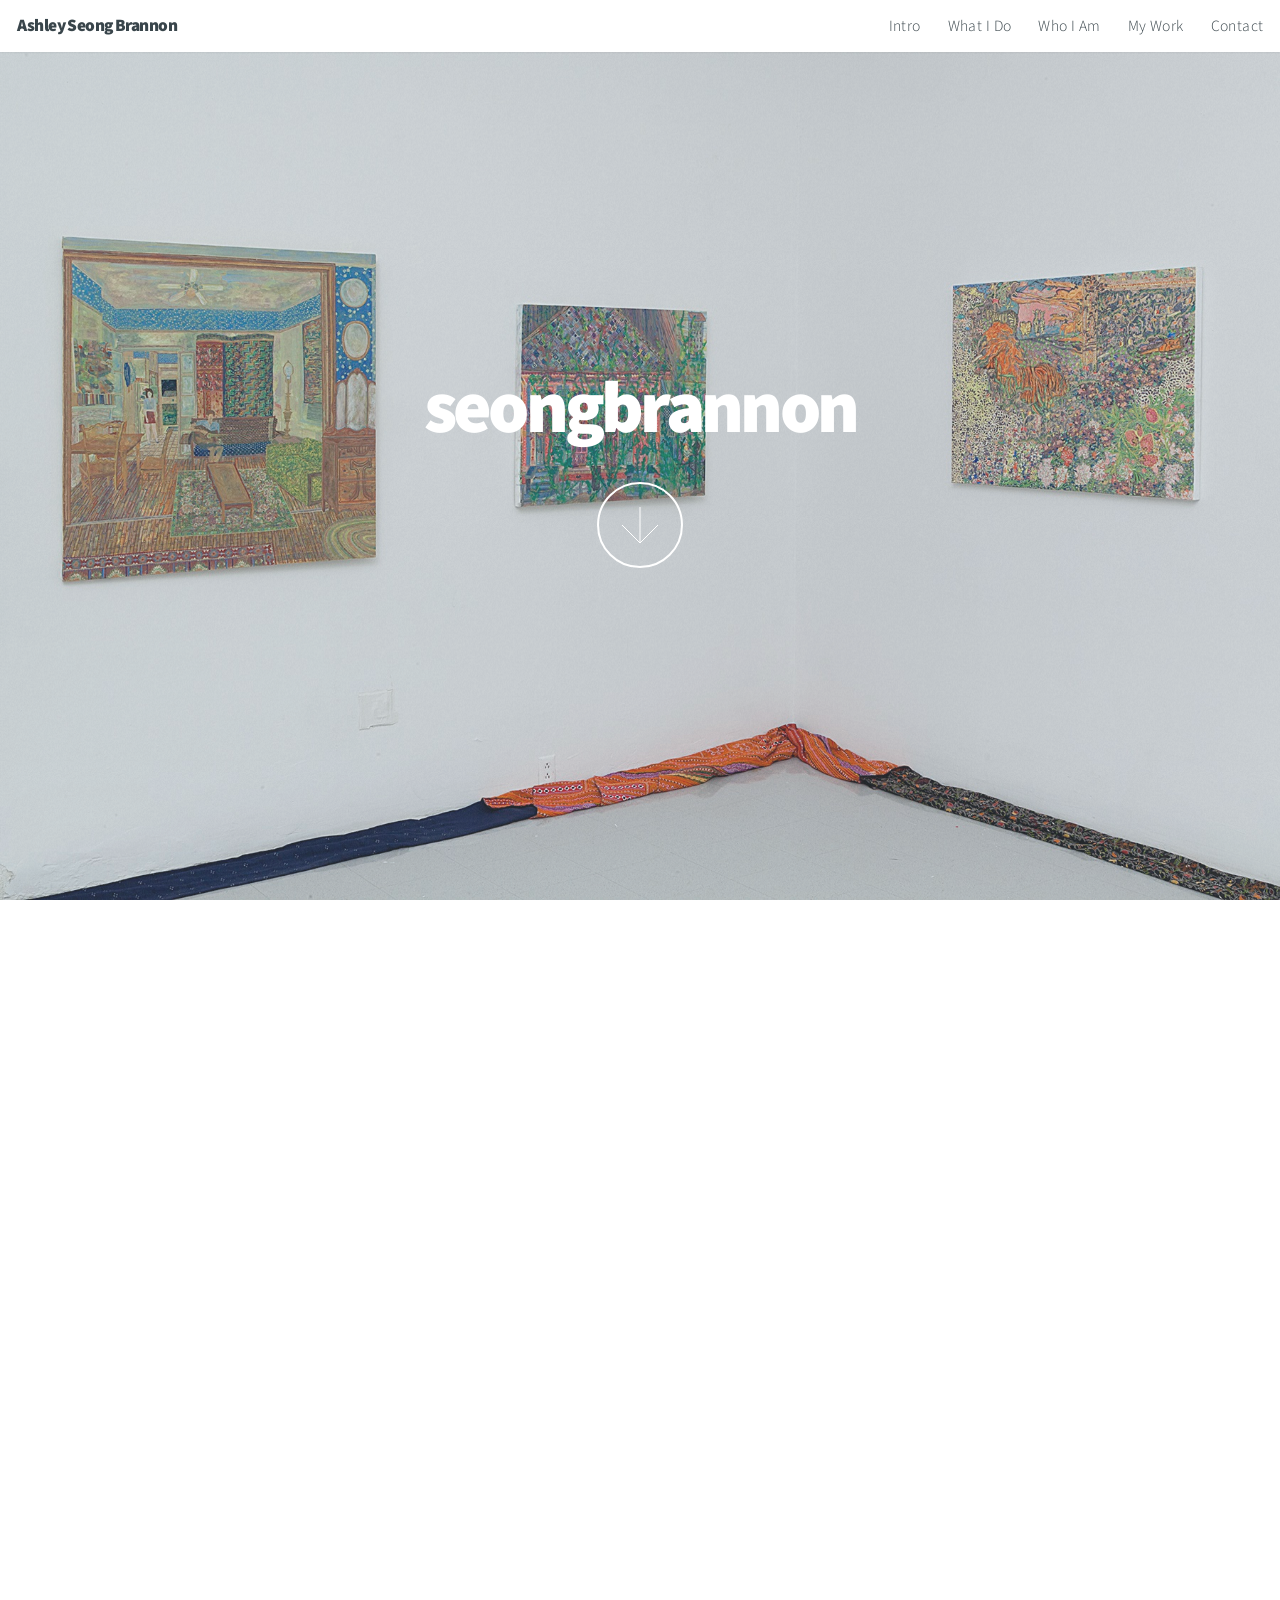
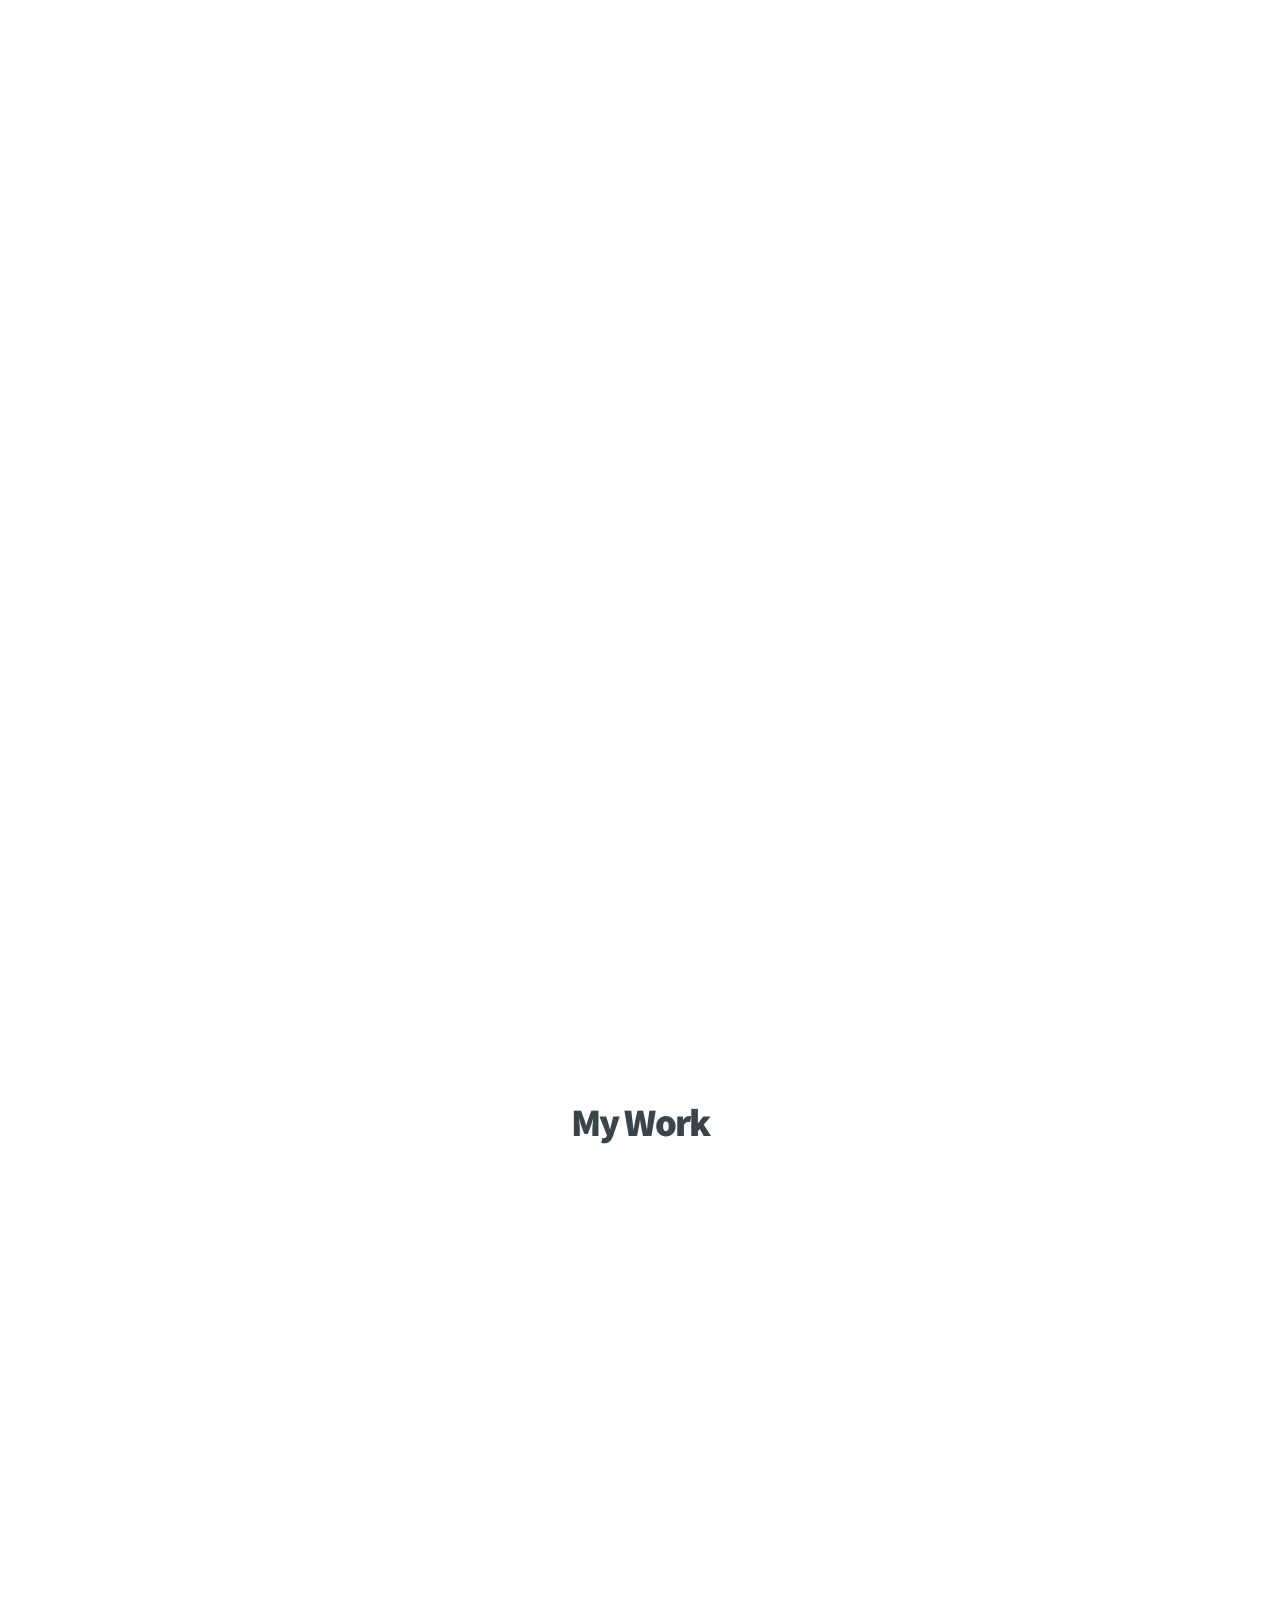
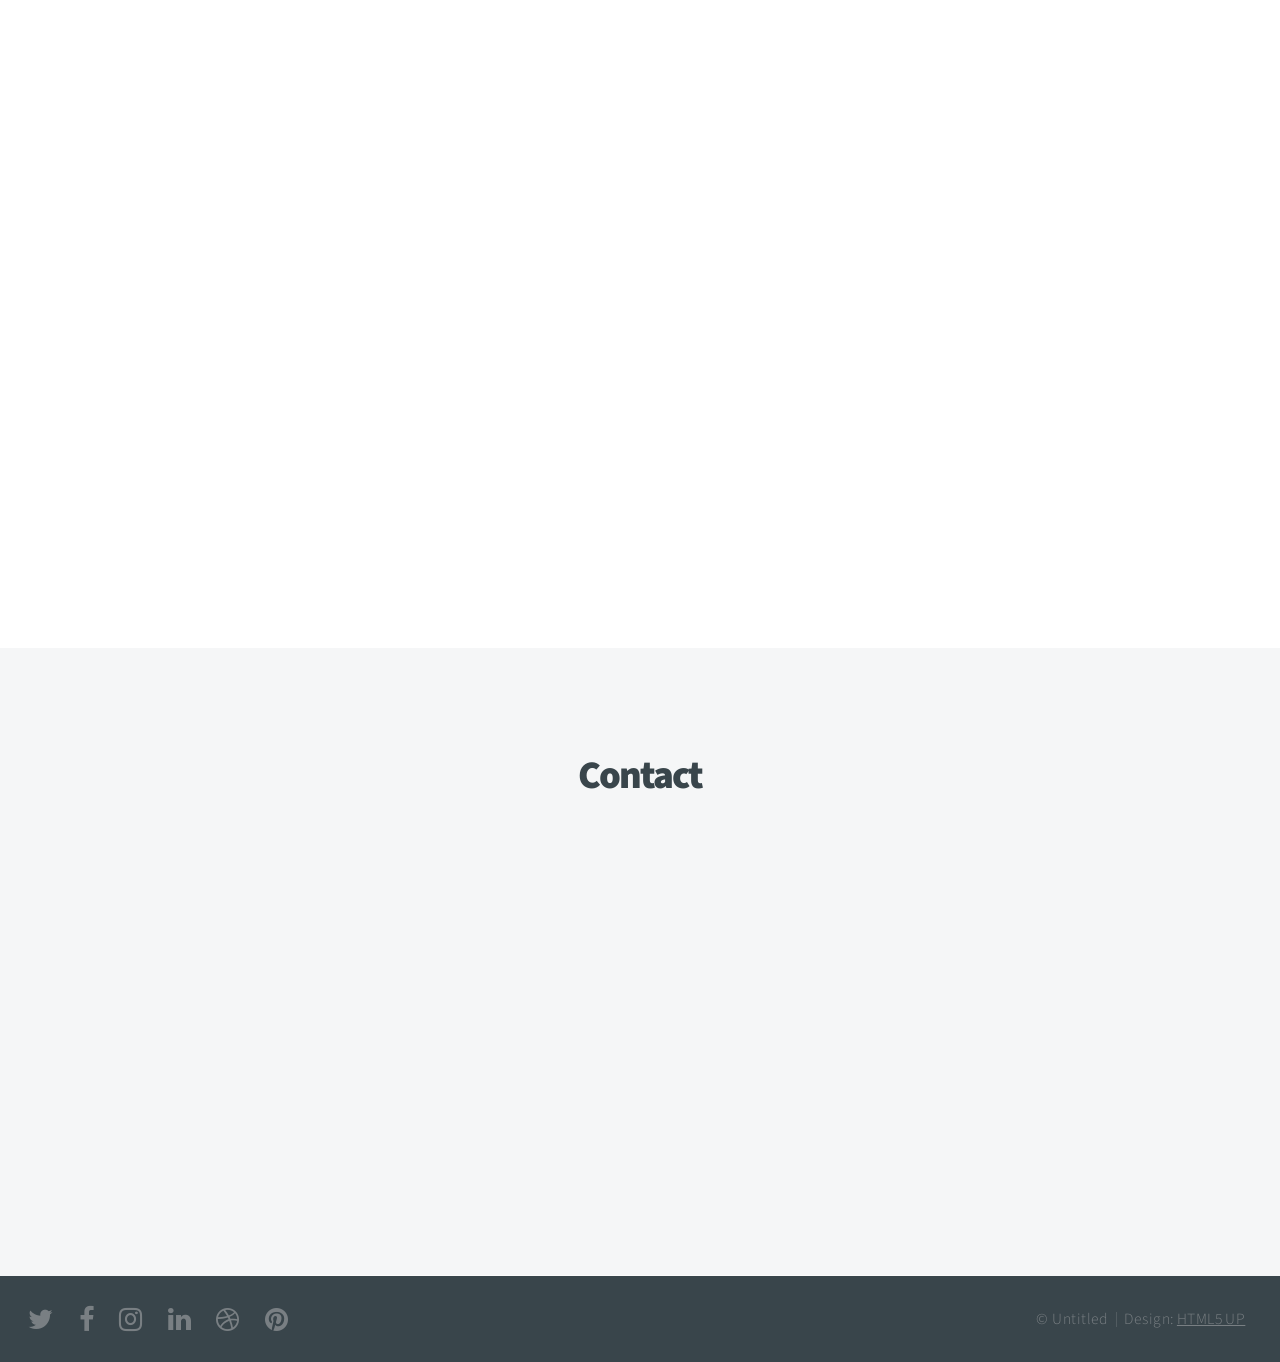
==== index.html @ e8f3718e "Update" ====
<!DOCTYPE HTML>
<!--
	Big Picture by HTML5 UP
	html5up.net | @ajlkn
	Free for personal and commercial use under the CCA 3.0 license (html5up.net/license)
-->
<html>
	<head>
		<title>Ashley Seong Brannon</title>
		<meta charset="utf-8" />
		<meta name="viewport" content="width=device-width, initial-scale=1" />
		<!--[if lte IE 8]><script src="assets/js/ie/html5shiv.js"></script><![endif]-->
		<link rel="stylesheet" href="assets/css/main.css" />
		<!--[if lte IE 8]><link rel="stylesheet" href="assets/css/ie8.css" /><![endif]-->
		<!--[if lte IE 9]><link rel="stylesheet" href="assets/css/ie9.css" /><![endif]-->
	</head>
	<body>

		<!-- Header -->
			<header id="header">
				<h1>Ashley Seong Brannon</h1>
				<nav>
					<ul>
						<li><a href="#intro">Intro</a></li>
						<li><a href="#one">What I Do</a></li>
						<li><a href="#two">Who I Am</a></li>
						<li><a href="#work">My Work</a></li>
						<li><a href="#contact">Contact</a></li>
					</ul>
				</nav>
			</header>

		<!-- Intro -->
			<section id="intro" class="main style1 dark fullscreen">
				<div class="content">
					<header>
						<h2>seongbrannon</h2>
					</header>
					<footer>
						<a href="#one" class="button style2 down">More</a>
					</footer>
				</div>
			</section>

		<!-- One -->
			<section id="one" class="main style2 right dark fullscreen">
				<div class="content box style2">
					<header>
						<h2>What I Do</h2>
					</header>
				</div>
				<a href="#two" class="button style2 down anchored">Next</a>
			</section>

		<!-- Two -->
			<section id="two" class="main style2 left dark fullscreen">
				<div class="content box style2">
					<header>
						<h2>Who I Am</h2>
					</header>
				</div>
				<a href="#work" class="button style2 down anchored">Next</a>
			</section>

		<!-- Work -->
			<section id="work" class="main style3 primary">
				<div class="content">
					<header>
						<h2>My Work</h2>
					</header>

					<!-- Gallery  -->
						<div class="gallery">
							<article class="from-left">
								<a href="images/fulls/01.jpg" class="image fit"><img src="images/thumbs/01.jpg" title="The Anonymous Red" alt="" /></a>
							</article>
							<article class="from-right">
								<a href="images/fulls/02.jpg" class="image fit"><img src="images/thumbs/02.jpg" title="Airchitecture II" alt="" /></a>
							</article>
							<article class="from-left">
								<a href="images/fulls/03.jpg" class="image fit"><img src="images/thumbs/03.jpg" title="Air Lounge" alt="" /></a>
							</article>
							<article class="from-right">
								<a href="images/fulls/04.jpg" class="image fit"><img src="images/thumbs/04.jpg" title="Carry on" alt="" /></a>
							</article>
							<article class="from-left">
								<a href="images/fulls/05.jpg" class="image fit"><img src="images/thumbs/05.jpg" title="The sparkling shell" alt="" /></a>
							</article>
							<article class="from-right">
								<a href="images/fulls/06.jpg" class="image fit"><img src="images/thumbs/06.jpg" title="Bent IX" alt="" /></a>
							</article>
						</div>

				</div>
			</section>

		<!-- Contact -->
			<section id="contact" class="main style3 secondary">
				<div class="content">
					<header>
						<h2>Contact</h2>
					</header>
					<div class="box">
						<form method="post" action="#">
							<div class="field half first"><input type="text" name="name" placeholder="Name" /></div>
							<div class="field half"><input type="email" name="email" placeholder="Email" /></div>
							<div class="field"><textarea name="message" placeholder="Message" rows="6"></textarea></div>
							<ul class="actions">
								<li><input type="submit" value="Send Message" /></li>
							</ul>
						</form>
					</div>
				</div>
			</section>

		<!-- Footer -->
			<footer id="footer">

				<!-- Icons -->
					<ul class="actions">
						<li><a href="#" class="icon fa-twitter"><span class="label">Twitter</span></a></li>
						<li><a href="#" class="icon fa-facebook"><span class="label">Facebook</span></a></li>
						<li><a href="#" class="icon fa-instagram"><span class="label">Instagram</span></a></li>
						<li><a href="#" class="icon fa-linkedin"><span class="label">LinkedIn</span></a></li>
						<li><a href="#" class="icon fa-dribbble"><span class="label">Dribbble</span></a></li>
						<li><a href="#" class="icon fa-pinterest"><span class="label">Pinterest</span></a></li>
					</ul>

				<!-- Menu -->
					<ul class="menu">
						<li>&copy; Untitled</li><li>Design: <a href="https://html5up.net">HTML5 UP</a></li>
					</ul>

			</footer>

		<!-- Scripts -->
			<script src="assets/js/jquery.min.js"></script>
			<script src="assets/js/jquery.poptrox.min.js"></script>
			<script src="assets/js/jquery.scrolly.min.js"></script>
			<script src="assets/js/jquery.scrollex.min.js"></script>
			<script src="assets/js/skel.min.js"></script>
			<script src="assets/js/util.js"></script>
			<!--[if lte IE 8]><script src="assets/js/ie/respond.min.js"></script><![endif]-->
			<script src="assets/js/main.js"></script>

	</body>
</html>
---- assets/css/main.css ----
@import url("https://fonts.googleapis.com/css?family=Source+Sans+Pro:300,900");
@import url("font-awesome.min.css");

/*
	Big Picture by HTML5 UP
	html5up.net | @ajlkn
	Free for personal and commercial use under the CCA 3.0 license (html5up.net/license)
*/

/* Reset */

	html, body, div, span, applet, object, iframe, h1, h2, h3, h4, h5, h6, p, blockquote, pre, a, abbr, acronym, address, big, cite, code, del, dfn, em, img, ins, kbd, q, s, samp, small, strike, strong, sub, sup, tt, var, b, u, i, center, dl, dt, dd, ol, ul, li, fieldset, form, label, legend, table, caption, tbody, tfoot, thead, tr, th, td, article, aside, canvas, details, embed, figure, figcaption, footer, header, hgroup, menu, nav, output, ruby, section, summary, time, mark, audio, video {
		margin: 0;
		padding: 0;
		border: 0;
		font-size: 100%;
		font: inherit;
		vertical-align: baseline;
	}

	article, aside, details, figcaption, figure, footer, header, hgroup, menu, nav, section {
		display: block;
	}

	body {
		line-height: 1;
	}

	ol, ul {
		list-style: none;
	}

	blockquote, q {
		quotes: none;
	}

	blockquote:before, blockquote:after, q:before, q:after {
		content: '';
		content: none;
	}

	table {
		border-collapse: collapse;
		border-spacing: 0;
	}

	body {
		-webkit-text-size-adjust: none;
	}

/* Box Model */

	*, *:before, *:after {
		-moz-box-sizing: border-box;
		-webkit-box-sizing: border-box;
		box-sizing: border-box;
	}

/* Basic */

	@-ms-viewport {
		width: device-width;
	}

	html {
		height: 100%;
	}

	body {
		background: #ffffff;
		height: 100%;
		min-width: 320px;
	}

		body.is-loading *, body.is-loading *:before, body.is-loading *:after {
			-moz-animation: none !important;
			-webkit-animation: none !important;
			-ms-animation: none !important;
			animation: none !important;
			-moz-transition: none !important;
			-webkit-transition: none !important;
			-ms-transition: none !important;
			transition: none !important;
		}

/* Spinner */

	@-moz-keyframes spinner-rotate {
		0% {
			-moz-transform: scale(1) rotate(0deg);
			-webkit-transform: scale(1) rotate(0deg);
			-ms-transform: scale(1) rotate(0deg);
			transform: scale(1) rotate(0deg);
		}

		100% {
			-moz-transform: scale(1) rotate(360deg);
			-webkit-transform: scale(1) rotate(360deg);
			-ms-transform: scale(1) rotate(360deg);
			transform: scale(1) rotate(360deg);
		}
	}

	@-webkit-keyframes spinner-rotate {
		0% {
			-moz-transform: scale(1) rotate(0deg);
			-webkit-transform: scale(1) rotate(0deg);
			-ms-transform: scale(1) rotate(0deg);
			transform: scale(1) rotate(0deg);
		}

		100% {
			-moz-transform: scale(1) rotate(360deg);
			-webkit-transform: scale(1) rotate(360deg);
			-ms-transform: scale(1) rotate(360deg);
			transform: scale(1) rotate(360deg);
		}
	}

	@-ms-keyframes spinner-rotate {
		0% {
			-moz-transform: scale(1) rotate(0deg);
			-webkit-transform: scale(1) rotate(0deg);
			-ms-transform: scale(1) rotate(0deg);
			transform: scale(1) rotate(0deg);
		}

		100% {
			-moz-transform: scale(1) rotate(360deg);
			-webkit-transform: scale(1) rotate(360deg);
			-ms-transform: scale(1) rotate(360deg);
			transform: scale(1) rotate(360deg);
		}
	}

	@keyframes spinner-rotate {
		0% {
			-moz-transform: scale(1) rotate(0deg);
			-webkit-transform: scale(1) rotate(0deg);
			-ms-transform: scale(1) rotate(0deg);
			transform: scale(1) rotate(0deg);
		}

		100% {
			-moz-transform: scale(1) rotate(360deg);
			-webkit-transform: scale(1) rotate(360deg);
			-ms-transform: scale(1) rotate(360deg);
			transform: scale(1) rotate(360deg);
		}
	}

/* Loader */

	@-moz-keyframes spinner-show {
		0% {
			opacity: 0;
		}

		100% {
			opacity: 1;
		}
	}

	@-webkit-keyframes spinner-show {
		0% {
			opacity: 0;
		}

		100% {
			opacity: 1;
		}
	}

	@-ms-keyframes spinner-show {
		0% {
			opacity: 0;
		}

		100% {
			opacity: 1;
		}
	}

	@keyframes spinner-show {
		0% {
			opacity: 0;
		}

		100% {
			opacity: 1;
		}
	}

	@-moz-keyframes spinner-hide {
		0% {
			-moz-transform: scale(1) rotate(0deg);
			-webkit-transform: scale(1) rotate(0deg);
			-ms-transform: scale(1) rotate(0deg);
			transform: scale(1) rotate(0deg);
			color: #e5e6e7;
			z-index: 100001;
		}

		99% {
			-moz-transform: scale(0.5) rotate(360deg);
			-webkit-transform: scale(0.5) rotate(360deg);
			-ms-transform: scale(0.5) rotate(360deg);
			transform: scale(0.5) rotate(360deg);
			color: #e5e6e7;
			z-index: 100001;
		}

		100% {
			-moz-transform: scale(0.5) rotate(360deg);
			-webkit-transform: scale(0.5) rotate(360deg);
			-ms-transform: scale(0.5) rotate(360deg);
			transform: scale(0.5) rotate(360deg);
			color: #e5e6e7;
			z-index: -1;
		}
	}

	@-webkit-keyframes spinner-hide {
		0% {
			-moz-transform: scale(1) rotate(0deg);
			-webkit-transform: scale(1) rotate(0deg);
			-ms-transform: scale(1) rotate(0deg);
			transform: scale(1) rotate(0deg);
			color: #e5e6e7;
			z-index: 100001;
		}

		99% {
			-moz-transform: scale(0.5) rotate(360deg);
			-webkit-transform: scale(0.5) rotate(360deg);
			-ms-transform: scale(0.5) rotate(360deg);
			transform: scale(0.5) rotate(360deg);
			color: #e5e6e7;
			z-index: 100001;
		}

		100% {
			-moz-transform: scale(0.5) rotate(360deg);
			-webkit-transform: scale(0.5) rotate(360deg);
			-ms-transform: scale(0.5) rotate(360deg);
			transform: scale(0.5) rotate(360deg);
			color: #e5e6e7;
			z-index: -1;
		}
	}

	@-ms-keyframes spinner-hide {
		0% {
			-moz-transform: scale(1) rotate(0deg);
			-webkit-transform: scale(1) rotate(0deg);
			-ms-transform: scale(1) rotate(0deg);
			transform: scale(1) rotate(0deg);
			color: #e5e6e7;
			z-index: 100001;
		}

		99% {
			-moz-transform: scale(0.5) rotate(360deg);
			-webkit-transform: scale(0.5) rotate(360deg);
			-ms-transform: scale(0.5) rotate(360deg);
			transform: scale(0.5) rotate(360deg);
			color: #e5e6e7;
			z-index: 100001;
		}

		100% {
			-moz-transform: scale(0.5) rotate(360deg);
			-webkit-transform: scale(0.5) rotate(360deg);
			-ms-transform: scale(0.5) rotate(360deg);
			transform: scale(0.5) rotate(360deg);
			color: #e5e6e7;
			z-index: -1;
		}
	}

	@keyframes spinner-hide {
		0% {
			-moz-transform: scale(1) rotate(0deg);
			-webkit-transform: scale(1) rotate(0deg);
			-ms-transform: scale(1) rotate(0deg);
			transform: scale(1) rotate(0deg);
			color: #e5e6e7;
			z-index: 100001;
		}

		99% {
			-moz-transform: scale(0.5) rotate(360deg);
			-webkit-transform: scale(0.5) rotate(360deg);
			-ms-transform: scale(0.5) rotate(360deg);
			transform: scale(0.5) rotate(360deg);
			color: #e5e6e7;
			z-index: 100001;
		}

		100% {
			-moz-transform: scale(0.5) rotate(360deg);
			-webkit-transform: scale(0.5) rotate(360deg);
			-ms-transform: scale(0.5) rotate(360deg);
			transform: scale(0.5) rotate(360deg);
			color: #e5e6e7;
			z-index: -1;
		}
	}

	@-moz-keyframes overlay-hide {
		0% {
			opacity: 1;
			z-index: 100000;
		}

		15% {
			opacity: 1;
			z-index: 100000;
		}

		99% {
			opacity: 0;
			z-index: 100000;
		}

		100% {
			opacity: 0;
			z-index: -1;
		}
	}

	@-webkit-keyframes overlay-hide {
		0% {
			opacity: 1;
			z-index: 100000;
		}

		15% {
			opacity: 1;
			z-index: 100000;
		}

		99% {
			opacity: 0;
			z-index: 100000;
		}

		100% {
			opacity: 0;
			z-index: -1;
		}
	}

	@-ms-keyframes overlay-hide {
		0% {
			opacity: 1;
			z-index: 100000;
		}

		15% {
			opacity: 1;
			z-index: 100000;
		}

		99% {
			opacity: 0;
			z-index: 100000;
		}

		100% {
			opacity: 0;
			z-index: -1;
		}
	}

	@keyframes overlay-hide {
		0% {
			opacity: 1;
			z-index: 100000;
		}

		15% {
			opacity: 1;
			z-index: 100000;
		}

		99% {
			opacity: 0;
			z-index: 100000;
		}

		100% {
			opacity: 0;
			z-index: -1;
		}
	}

	body {
		text-decoration: none;
	}

		body:before {
			-moz-animation: spinner-show 1.5s 1 0.25s ease forwards, spinner-hide 0.25s ease-in-out forwards !important;
			-webkit-animation: spinner-show 1.5s 1 0.25s ease forwards, spinner-hide 0.25s ease-in-out forwards !important;
			-ms-animation: spinner-show 1.5s 1 0.25s ease forwards, spinner-hide 0.25s ease-in-out forwards !important;
			animation: spinner-show 1.5s 1 0.25s ease forwards, spinner-hide 0.25s ease-in-out forwards !important;
			-moz-transform-origin: 50% 50%;
			-webkit-transform-origin: 50% 50%;
			-ms-transform-origin: 50% 50%;
			transform-origin: 50% 50%;
			-moz-osx-font-smoothing: grayscale;
			-webkit-font-smoothing: antialiased;
			font-family: FontAwesome;
			font-style: normal;
			font-weight: normal;
			text-transform: none !important;
			color: #e5e6e7;
			content: '\f1ce';
			cursor: default;
			display: block;
			font-size: 2em;
			height: 2em;
			left: 50%;
			line-height: 2em;
			margin: -1em 0 0 -1em;
			opacity: 0;
			position: fixed;
			text-align: center;
			top: 50%;
			width: 2em;
			z-index: -1;
		}

		body:after {
			-moz-animation: overlay-hide 1.5s ease-in forwards !important;
			-webkit-animation: overlay-hide 1.5s ease-in forwards !important;
			-ms-animation: overlay-hide 1.5s ease-in forwards !important;
			animation: overlay-hide 1.5s ease-in forwards !important;
			background: #ffffff;
			content: '';
			display: block;
			height: 100%;
			left: 0;
			opacity: 0;
			position: fixed;
			top: 0;
			width: 100%;
			z-index: -1;
		}

		body.is-loading:before {
			-moz-animation: spinner-show 1.5s 1 0.25s ease forwards, spinner-rotate 0.75s infinite linear !important;
			-webkit-animation: spinner-show 1.5s 1 0.25s ease forwards, spinner-rotate 0.75s infinite linear !important;
			-ms-animation: spinner-show 1.5s 1 0.25s ease forwards, spinner-rotate 0.75s infinite linear !important;
			animation: spinner-show 1.5s 1 0.25s ease forwards, spinner-rotate 0.75s infinite linear !important;
			z-index: 100001;
		}

		body.is-loading:after {
			-moz-animation: none !important;
			-webkit-animation: none !important;
			-ms-animation: none !important;
			animation: none !important;
			opacity: 1;
			z-index: 100000;
		}

	@media (-webkit-min-device-pixel-ratio: 2) {

		body:before {
			line-height: 2.025em;
		}

	}

/* Type */

	body, input, textarea, select {
		font-family: "Source Sans Pro", "sans-serif";
		font-weight: 300;
		font-size: 18pt;
		line-height: 1.75em;
		color: #39454b;
		letter-spacing: 0.025em;
	}

		@media screen and (max-width: 1920px) {

			body, input, textarea, select {
				font-size: 17pt;
			}

		}

		@media screen and (max-width: 1680px) {

			body, input, textarea, select {
				font-size: 15pt;
			}

		}

		@media screen and (max-width: 1280px) {

			body, input, textarea, select {
				font-size: 13pt;
			}

		}

		@media screen and (max-width: 1000px) {

			body, input, textarea, select {
				font-size: 13pt;
			}

		}

		@media screen and (max-width: 736px) {

			body, input, textarea, select {
				font-size: 12pt;
				line-height: 1.5em;
			}

		}

	h1, h2, h3, h4, h5, h6 {
		font-weight: 900;
		color: inherit;
		letter-spacing: -0.0325em;
	}

		h1 a, h2 a, h3 a, h4 a, h5 a, h6 a {
			color: inherit;
			text-decoration: none;
		}

	h2 {
		font-size: 2.25em;
		line-height: 1.25em;
		letter-spacing: -0.05em;
	}

	@media screen and (max-width: 736px) {

		h2 {
			font-size: 1.5em;
		}

	}

	strong, b {
		font-weight: 900;
		color: inherit;
	}

	em, i {
		font-style: italic;
	}

	a {
		-moz-transition: color 0.2s ease-in-out;
		-webkit-transition: color 0.2s ease-in-out;
		-ms-transition: color 0.2s ease-in-out;
		transition: color 0.2s ease-in-out;
		color: #98c593;
	}

	sub {
		position: relative;
		top: 0.5em;
		font-size: 0.8em;
	}

	sup {
		position: relative;
		top: -0.5em;
		font-size: 0.8em;
	}

	hr {
		border: 0;
		border-top: solid 1px #e5e6e7;
	}

	blockquote {
		border-left: solid 0.5em #e5e6e7;
		padding: 1em 0 1em 2em;
		font-style: italic;
	}

	p, ul, ol, dl, table {
		margin-bottom: 1em;
	}

/* Box */

	.box {
		background: #ffffff;
		color: #39454b;
		padding: 2em;
	}

		.box > :last-child {
			margin-bottom: 0;
		}

		.box.style2 {
			padding: 3.5em 2.5em 3.5em 2.5em;
		}

		@media screen and (max-width: 736px) {

			.box {
				padding: 1em;
			}

				.box.style2 {
					padding: 1.5em 1.25em 1.5em 1.25em;
					background-color: rgba(255, 255, 255, 0.9);
				}

		}

/* Button */

	input[type="button"],
	input[type="submit"],
	input[type="reset"],
	.button,
	button {
		-moz-appearance: none;
		-webkit-appearance: none;
		-ms-appearance: none;
		appearance: none;
		-moz-transition: background-color 0.2s ease-in-out;
		-webkit-transition: background-color 0.2s ease-in-out;
		-ms-transition: background-color 0.2s ease-in-out;
		transition: background-color 0.2s ease-in-out;
		background-color: #98c593;
		border: 0;
		border-radius: 3.5em;
		color: #ffffff;
		cursor: pointer;
		display: inline-block;
		height: 3.5em;
		line-height: 3.5em;
		outline: 0;
		padding: 0 2em 0 2em;
		position: relative;
		text-align: center;
		text-decoration: none;
	}

		input[type="button"].down,
		input[type="submit"].down,
		input[type="reset"].down,
		.button.down,
		button.down {
			width: 5em;
			height: 5em;
			line-height: 4.5em;
			padding: 0;
			background-image: url("images/dark-arrow.svg");
			background-position: center center;
			background-repeat: no-repeat;
			text-indent: -10em;
			overflow: hidden;
		}

			input[type="button"].down.anchored,
			input[type="submit"].down.anchored,
			input[type="reset"].down.anchored,
			.button.down.anchored,
			button.down.anchored {
				bottom: 0;
				border-bottom: 0;
				border-radius: 3em 3em 0 0;
				height: 4.5em;
				margin-left: -2.5em;
			}

		input[type="button"].anchored,
		input[type="submit"].anchored,
		input[type="reset"].anchored,
		.button.anchored,
		button.anchored {
			position: absolute;
			left: 50%;
		}

		input[type="button"]:hover,
		input[type="submit"]:hover,
		input[type="reset"]:hover,
		.button:hover,
		button:hover {
			background-color: #a8cea4;
		}

		input[type="button"]:active,
		input[type="submit"]:active,
		input[type="reset"]:active,
		.button:active,
		button:active {
			background-color: #88bc82;
		}

		input[type="button"].style2,
		input[type="submit"].style2,
		input[type="reset"].style2,
		.button.style2,
		button.style2 {
			background-color: transparent;
			border: solid 2px #e5e6e7;
			color: inherit;
		}

			input[type="button"].style2:hover,
			input[type="submit"].style2:hover,
			input[type="reset"].style2:hover,
			.button.style2:hover,
			button.style2:hover {
				background-color: rgba(229, 230, 231, 0.25);
			}

			input[type="button"].style2:active,
			input[type="submit"].style2:active,
			input[type="reset"].style2:active,
			.button.style2:active,
			button.style2:active {
				background-color: rgba(229, 230, 231, 0.375);
			}

			input[type="button"].style2.down,
			input[type="submit"].style2.down,
			input[type="reset"].style2.down,
			.button.style2.down,
			button.style2.down {
				background-image: url("images/arrow.svg");
			}

/* Form */

	form {
		margin: 0 0 2em 0;
	}

		form .field {
			margin: 0 0 1.5em 0;
		}

			form .field.half {
				width: 50%;
				float: left;
				padding: 0 0 0 0.75em;
			}

				form .field.half.first {
					padding: 0 0.75em 0 0;
				}

		form > .actions {
			margin: 1.5em 0 0 0 !important;
		}

		@media screen and (max-width: 736px) {

			form .field {
				margin: 0 0 1em 0;
			}

				form .field.half {
					padding: 0 0 0 0.5em;
				}

					form .field.half.first {
						padding: 0 0.5em 0 0;
					}

			form > .actions {
				margin: 1em 0 0 0 !important;
			}

		}

		@media screen and (max-width: 480px) {

			form .field.half {
				width: 100%;
				float: none;
				padding: 0;
			}

				form .field.half.first {
					padding: 0;
				}

		}

	label {
		display: block;
	}

	input[type="text"],
	input[type="password"],
	input[type="email"],
	input[type="tel"],
	input[type="search"],
	input[type="url"],
	select,
	textarea {
		-moz-appearance: none;
		-webkit-appearance: none;
		-ms-appearance: none;
		appearance: none;
		-moz-transition: border-color 0.2s ease-in-out, color 0.2s ease-in-out;
		-webkit-transition: border-color 0.2s ease-in-out, color 0.2s ease-in-out;
		-ms-transition: border-color 0.2s ease-in-out, color 0.2s ease-in-out;
		transition: border-color 0.2s ease-in-out, color 0.2s ease-in-out;
		color: #39454b;
		display: block;
		width: 100%;
		padding: 0.65em 0.75em;
		background: none;
		border: solid 2px #e5e6e7;
		color: inherit;
		border-radius: 0.5em;
		outline: none;
	}

		input[type="text"]:focus,
		input[type="password"]:focus,
		input[type="email"]:focus,
		input[type="tel"]:focus,
		input[type="search"]:focus,
		input[type="url"]:focus,
		select:focus,
		textarea:focus {
			border-color: #9ac8e9;
		}

	input[type="text"],
	input[type="password"],
	input[type="email"],
	input[type="tel"],
	input[type="search"],
	input[type="url"],
	select {
		line-height: 1.35em;
	}

	textarea {
		min-height: 8em;
	}

	::-moz-focus-inner {
		border: 0;
	}

	::-webkit-input-placeholder {
		opacity: 0.375;
	}

	:-moz-placeholder {
		opacity: 0.375;
	}

	::-moz-placeholder {
		opacity: 0.375;
	}

	:-ms-input-placeholder {
		opacity: 0.375;
	}

	.formerize-placeholder {
		opacity: 0.375;
	}

/* Icon */

	.icon {
		text-decoration: none;
	}

		.icon:before {
			display: inline-block;
			font-family: FontAwesome;
			font-size: 1.25em;
			text-decoration: none;
			font-style: normal;
			font-weight: normal;
			line-height: 1;
			-webkit-font-smoothing: antialiased;
			-moz-osx-font-smoothing: grayscale;
		}

		.icon > .label {
			display: none;
		}

/* Image */

	.image {
		position: relative;
		display: inline-block;
	}

		.image:before {
			content: '';
			position: absolute;
			left: 0;
			top: 0;
			width: 100%;
			height: 100%;
			background: url("images/overlay.png");
		}

		.image img {
			display: block;
			width: 100%;
		}

		.image.featured {
			display: block;
			width: 100%;
			margin: 0 0 2em 0;
		}

		.image.fit {
			display: block;
			width: 100%;
		}

		.image.left {
			float: left;
			margin: 0 2em 2em 0;
		}

		.image.centered {
			display: block;
			margin: 0 0 2em 0;
		}

			.image.centered img {
				margin: 0 auto;
				width: auto;
			}

/* List */

	ul.default {
		list-style: disc;
		padding-left: 1em;
	}

		ul.default li {
			padding-left: 0.5em;
		}

	ul.icons {
		cursor: default;
	}

		ul.icons li {
			display: inline-block;
		}

		ul.icons a {
			display: inline-block;
			width: 2em;
			height: 2em;
			line-height: 2em;
			text-align: center;
			border: 0;
		}

	ul.menu {
		cursor: default;
	}

		ul.menu li {
			display: inline-block;
			line-height: 1em;
			border-left: solid 1px #e5e6e7;
			padding: 0 0 0 0.5em;
			margin: 0 0 0 0.5em;
		}

			ul.menu li:first-child {
				border-left: 0;
				padding-left: 0;
				margin-left: 0;
			}

	ul.actions {
		cursor: default;
	}

		ul.actions li {
			display: inline-block;
			margin: 0 0 0 0.5em;
		}

			ul.actions li:first-child {
				margin-left: 0;
			}

	ol.default {
		list-style: decimal;
		padding-left: 1.25em;
	}

		ol.default li {
			padding-left: 0.25em;
		}

/* Sections/Article */

	header {
		margin-bottom: 1em;
	}

		header p {
			display: block;
			margin: 1em 0 0 0;
			padding: 0 0 0.5em 0;
		}

	footer {
		margin-top: 2em;
	}

/* Table */

	table {
		width: 100%;
	}

		table.default {
			width: 100%;
		}

			table.default tbody tr:nth-child(2n+2) {
				background: rgba(229, 230, 231, 0.5);
			}

			table.default td {
				padding: 0.5em 1em 0.5em 1em;
			}

			table.default th {
				text-align: left;
				font-weight: 900;
				padding: 0.5em 1em 0.5em 1em;
			}

			table.default thead {
				background: #39454b;
				color: #ffffff;
			}

			table.default tfoot {
				background: #e5e6e7;
			}

/* Poptrox */

	.poptrox-popup {
		-moz-box-sizing: content-box;
		-webkit-box-sizing: content-box;
		-ms-box-sizing: content-box;
		box-sizing: content-box;
		background: #fff;
		padding-bottom: 3em;
		box-shadow: 0 0.1em 0.15em 0 rgba(0, 0, 0, 0.15);
	}

		.poptrox-popup .loader {
			position: absolute;
			top: 50%;
			left: 50%;
			margin: -1em 0 0 -1em;
			width: 2em;
			height: 2em;
			display: block;
			font-size: 2em;
		}

			.poptrox-popup .loader:before {
				-moz-animation: spinner-rotate 0.75s infinite linear !important;
				-webkit-animation: spinner-rotate 0.75s infinite linear !important;
				-ms-animation: spinner-rotate 0.75s infinite linear !important;
				animation: spinner-rotate 0.75s infinite linear !important;
				-moz-osx-font-smoothing: grayscale;
				-webkit-font-smoothing: antialiased;
				font-family: FontAwesome;
				font-style: normal;
				font-weight: normal;
				text-transform: none !important;
				color: #e5e6e7;
				content: '\f1ce';
				cursor: default;
				display: block;
				height: 2em;
				left: 0;
				line-height: 2em;
				position: absolute;
				text-align: center;
				top: 0;
				width: 2em;
			}

		.poptrox-popup .caption {
			position: absolute;
			bottom: 0;
			left: 0;
			background: #ffffff;
			width: 100%;
			height: 3em;
			line-height: 2.8em;
			text-align: center;
			cursor: default;
			z-index: 1;
			font-size: 0.9em;
		}

		.poptrox-popup .nav-next,
		.poptrox-popup .nav-previous {
			-moz-transition: opacity 0.2s ease-in-out;
			-webkit-transition: opacity 0.2s ease-in-out;
			-ms-transition: opacity 0.2s ease-in-out;
			transition: opacity 0.2s ease-in-out;
			position: absolute;
			top: 0;
			width: 50%;
			height: 100%;
			opacity: 0;
			cursor: pointer;
			background: rgba(0, 0, 0, 0.01);
			-webkit-tap-highlight-color: rgba(255, 255, 255, 0);
		}

		.poptrox-popup .nav-next:before,
		.poptrox-popup .nav-previous:before {
			content: '';
			position: absolute;
			width: 96px;
			height: 64px;
			background: url("images/poptrox-nav.svg");
			top: calc(50% - 1.5em);
			margin: -32px 0 0 0;
		}

		.poptrox-popup:hover .nav-next,
		.poptrox-popup:hover .nav-previous {
			opacity: 0.5;
		}

		.poptrox-popup:hover .nav-next:hover,
		.poptrox-popup:hover .nav-previous:hover {
			opacity: 1.0;
		}

		.poptrox-popup .nav-previous:before {
			-moz-transform: scaleX(-1);
			-webkit-transform: scaleX(-1);
			-ms-transform: scaleX(-1);
			transform: scaleX(-1);
			-ms-filter: "FlipH";
			filter: FlipH;
		}

		.poptrox-popup .nav-next {
			right: 0;
		}

			.poptrox-popup .nav-next:before {
				right: 0;
			}

		.poptrox-popup .nav-previous {
			left: 0;
		}

			.poptrox-popup .nav-previous:before {
				left: 0;
			}

		.poptrox-popup .closer {
			-moz-transition: opacity 0.2s ease-in-out;
			-webkit-transition: opacity 0.2s ease-in-out;
			-ms-transition: opacity 0.2s ease-in-out;
			transition: opacity 0.2s ease-in-out;
			position: absolute;
			top: 0;
			right: 0;
			width: 64px;
			height: 64px;
			text-indent: -9999px;
			z-index: 2;
			opacity: 0;
			-webkit-tap-highlight-color: rgba(255, 255, 255, 0);
		}

			.poptrox-popup .closer:before {
				content: '';
				display: block;
				position: absolute;
				right: 16px;
				top: 16px;
				width: 40px;
				height: 40px;
				border-radius: 100%;
				box-shadow: inset 0 0 0 2px #fff;
				background: url("images/poptrox-closer.svg") center center;
				color: #ffffff !important;
			}

		.poptrox-popup:hover .closer {
			opacity: 0.5;
		}

			.poptrox-popup:hover .closer:hover {
				opacity: 1.0;
			}

		body.is-touch .poptrox-popup .nav-next,
		body.is-touch .poptrox-popup .nav-previous,
		body.is-touch .poptrox-popup .closer {
			opacity: 1.0 !important;
		}

		@media screen and (max-width: 736px) {

			.poptrox-popup .nav-next:before,
			.poptrox-popup .nav-previous:before {
				width: 48px;
				height: 32px;
				background-size: contain;
				margin: -16px 0 0 0;
			}

			.poptrox-popup .closer:before {
				right: 12px;
				top: 12px;
				width: 20px;
				height: 20px;
				box-shadow: inset 0 0 0 1px #fff;
				background-size: contain;
				opacity: 0.65;
			}

		}

/* Gallery */

	.gallery {
		display: -moz-flex;
		display: -webkit-flex;
		display: -ms-flex;
		display: flex;
		-moz-flex-wrap: wrap;
		-webkit-flex-wrap: wrap;
		-ms-flex-wrap: wrap;
		flex-wrap: wrap;
		width: 45em;
		max-width: 100%;
		margin: 0 auto 2em auto;
	}

		.gallery article {
			-moz-transition: -moz-transform 1s ease, opacity 1s ease;
			-webkit-transition: -webkit-transform 1s ease, opacity 1s ease;
			-ms-transition: -ms-transform 1s ease, opacity 1s ease;
			transition: transform 1s ease, opacity 1s ease;
			-moz-transform: translateX(0);
			-webkit-transform: translateX(0);
			-ms-transform: translateX(0);
			transform: translateX(0);
			width: 50%;
			position: relative;
			opacity: 1.0;
		}

			.gallery article .image {
				margin: 0;
				display: block;
			}

			.gallery article:nth-last-child(1n) {
				-moz-transition-delay: 0.05s;
				-webkit-transition-delay: 0.05s;
				-ms-transition-delay: 0.05s;
				transition-delay: 0.05s;
			}

			.gallery article:nth-last-child(2n) {
				-moz-transition-delay: 0.05s;
				-webkit-transition-delay: 0.05s;
				-ms-transition-delay: 0.05s;
				transition-delay: 0.05s;
			}

			.gallery article:nth-last-child(2n) {
				-moz-transition-delay: 0.1s;
				-webkit-transition-delay: 0.1s;
				-ms-transition-delay: 0.1s;
				transition-delay: 0.1s;
			}

			.gallery article:nth-last-child(3n) {
				-moz-transition-delay: 0.1s;
				-webkit-transition-delay: 0.1s;
				-ms-transition-delay: 0.1s;
				transition-delay: 0.1s;
			}

			.gallery article:nth-last-child(3n) {
				-moz-transition-delay: 0.15s;
				-webkit-transition-delay: 0.15s;
				-ms-transition-delay: 0.15s;
				transition-delay: 0.15s;
			}

			.gallery article:nth-last-child(4n) {
				-moz-transition-delay: 0.15s;
				-webkit-transition-delay: 0.15s;
				-ms-transition-delay: 0.15s;
				transition-delay: 0.15s;
			}

			.gallery article:nth-last-child(4n) {
				-moz-transition-delay: 0.2s;
				-webkit-transition-delay: 0.2s;
				-ms-transition-delay: 0.2s;
				transition-delay: 0.2s;
			}

			.gallery article:nth-last-child(5n) {
				-moz-transition-delay: 0.2s;
				-webkit-transition-delay: 0.2s;
				-ms-transition-delay: 0.2s;
				transition-delay: 0.2s;
			}

			.gallery article:nth-last-child(5n) {
				-moz-transition-delay: 0.25s;
				-webkit-transition-delay: 0.25s;
				-ms-transition-delay: 0.25s;
				transition-delay: 0.25s;
			}

			.gallery article:nth-last-child(6n) {
				-moz-transition-delay: 0.25s;
				-webkit-transition-delay: 0.25s;
				-ms-transition-delay: 0.25s;
				transition-delay: 0.25s;
			}

			.gallery article:nth-last-child(6n) {
				-moz-transition-delay: 0.3s;
				-webkit-transition-delay: 0.3s;
				-ms-transition-delay: 0.3s;
				transition-delay: 0.3s;
			}

			.gallery article:nth-last-child(7n) {
				-moz-transition-delay: 0.3s;
				-webkit-transition-delay: 0.3s;
				-ms-transition-delay: 0.3s;
				transition-delay: 0.3s;
			}

			.gallery article:nth-last-child(7n) {
				-moz-transition-delay: 0.35s;
				-webkit-transition-delay: 0.35s;
				-ms-transition-delay: 0.35s;
				transition-delay: 0.35s;
			}

			.gallery article:nth-last-child(8n) {
				-moz-transition-delay: 0.35s;
				-webkit-transition-delay: 0.35s;
				-ms-transition-delay: 0.35s;
				transition-delay: 0.35s;
			}

			.gallery article:nth-last-child(8n) {
				-moz-transition-delay: 0.4s;
				-webkit-transition-delay: 0.4s;
				-ms-transition-delay: 0.4s;
				transition-delay: 0.4s;
			}

			.gallery article:nth-last-child(9n) {
				-moz-transition-delay: 0.4s;
				-webkit-transition-delay: 0.4s;
				-ms-transition-delay: 0.4s;
				transition-delay: 0.4s;
			}

			.gallery article:nth-last-child(9n) {
				-moz-transition-delay: 0.45s;
				-webkit-transition-delay: 0.45s;
				-ms-transition-delay: 0.45s;
				transition-delay: 0.45s;
			}

			.gallery article:nth-last-child(10n) {
				-moz-transition-delay: 0.45s;
				-webkit-transition-delay: 0.45s;
				-ms-transition-delay: 0.45s;
				transition-delay: 0.45s;
			}

			.gallery article:nth-last-child(10n) {
				-moz-transition-delay: 0.5s;
				-webkit-transition-delay: 0.5s;
				-ms-transition-delay: 0.5s;
				transition-delay: 0.5s;
			}

			.gallery article:nth-last-child(11n) {
				-moz-transition-delay: 0.5s;
				-webkit-transition-delay: 0.5s;
				-ms-transition-delay: 0.5s;
				transition-delay: 0.5s;
			}

			.gallery article:nth-last-child(11n) {
				-moz-transition-delay: 0.55s;
				-webkit-transition-delay: 0.55s;
				-ms-transition-delay: 0.55s;
				transition-delay: 0.55s;
			}

			.gallery article:nth-last-child(12n) {
				-moz-transition-delay: 0.55s;
				-webkit-transition-delay: 0.55s;
				-ms-transition-delay: 0.55s;
				transition-delay: 0.55s;
			}

			.gallery article:nth-last-child(12n) {
				-moz-transition-delay: 0.6s;
				-webkit-transition-delay: 0.6s;
				-ms-transition-delay: 0.6s;
				transition-delay: 0.6s;
			}

			.gallery article:nth-last-child(13n) {
				-moz-transition-delay: 0.6s;
				-webkit-transition-delay: 0.6s;
				-ms-transition-delay: 0.6s;
				transition-delay: 0.6s;
			}

			.gallery article:nth-last-child(13n) {
				-moz-transition-delay: 0.65s;
				-webkit-transition-delay: 0.65s;
				-ms-transition-delay: 0.65s;
				transition-delay: 0.65s;
			}

			.gallery article:nth-last-child(14n) {
				-moz-transition-delay: 0.65s;
				-webkit-transition-delay: 0.65s;
				-ms-transition-delay: 0.65s;
				transition-delay: 0.65s;
			}

			.gallery article:nth-last-child(14n) {
				-moz-transition-delay: 0.7s;
				-webkit-transition-delay: 0.7s;
				-ms-transition-delay: 0.7s;
				transition-delay: 0.7s;
			}

			.gallery article:nth-last-child(15n) {
				-moz-transition-delay: 0.7s;
				-webkit-transition-delay: 0.7s;
				-ms-transition-delay: 0.7s;
				transition-delay: 0.7s;
			}

			.gallery article:nth-last-child(15n) {
				-moz-transition-delay: 0.75s;
				-webkit-transition-delay: 0.75s;
				-ms-transition-delay: 0.75s;
				transition-delay: 0.75s;
			}

			.gallery article:nth-last-child(16n) {
				-moz-transition-delay: 0.75s;
				-webkit-transition-delay: 0.75s;
				-ms-transition-delay: 0.75s;
				transition-delay: 0.75s;
			}

			.gallery article:nth-last-child(16n) {
				-moz-transition-delay: 0.8s;
				-webkit-transition-delay: 0.8s;
				-ms-transition-delay: 0.8s;
				transition-delay: 0.8s;
			}

			.gallery article:nth-last-child(17n) {
				-moz-transition-delay: 0.8s;
				-webkit-transition-delay: 0.8s;
				-ms-transition-delay: 0.8s;
				transition-delay: 0.8s;
			}

			.gallery article:nth-last-child(17n) {
				-moz-transition-delay: 0.85s;
				-webkit-transition-delay: 0.85s;
				-ms-transition-delay: 0.85s;
				transition-delay: 0.85s;
			}

			.gallery article:nth-last-child(18n) {
				-moz-transition-delay: 0.85s;
				-webkit-transition-delay: 0.85s;
				-ms-transition-delay: 0.85s;
				transition-delay: 0.85s;
			}

			.gallery article:nth-last-child(18n) {
				-moz-transition-delay: 0.9s;
				-webkit-transition-delay: 0.9s;
				-ms-transition-delay: 0.9s;
				transition-delay: 0.9s;
			}

			.gallery article:nth-last-child(19n) {
				-moz-transition-delay: 0.9s;
				-webkit-transition-delay: 0.9s;
				-ms-transition-delay: 0.9s;
				transition-delay: 0.9s;
			}

			.gallery article:nth-last-child(19n) {
				-moz-transition-delay: 0.95s;
				-webkit-transition-delay: 0.95s;
				-ms-transition-delay: 0.95s;
				transition-delay: 0.95s;
			}

			.gallery article:nth-last-child(20n) {
				-moz-transition-delay: 0.95s;
				-webkit-transition-delay: 0.95s;
				-ms-transition-delay: 0.95s;
				transition-delay: 0.95s;
			}

			.gallery article:nth-last-child(20n) {
				-moz-transition-delay: 1s;
				-webkit-transition-delay: 1s;
				-ms-transition-delay: 1s;
				transition-delay: 1s;
			}

			.gallery article:nth-last-child(21n) {
				-moz-transition-delay: 1s;
				-webkit-transition-delay: 1s;
				-ms-transition-delay: 1s;
				transition-delay: 1s;
			}

			.gallery article:nth-last-child(21n) {
				-moz-transition-delay: 1.05s;
				-webkit-transition-delay: 1.05s;
				-ms-transition-delay: 1.05s;
				transition-delay: 1.05s;
			}

			.gallery article:nth-last-child(22n) {
				-moz-transition-delay: 1.05s;
				-webkit-transition-delay: 1.05s;
				-ms-transition-delay: 1.05s;
				transition-delay: 1.05s;
			}

			.gallery article:nth-last-child(22n) {
				-moz-transition-delay: 1.1s;
				-webkit-transition-delay: 1.1s;
				-ms-transition-delay: 1.1s;
				transition-delay: 1.1s;
			}

			.gallery article:nth-last-child(23n) {
				-moz-transition-delay: 1.1s;
				-webkit-transition-delay: 1.1s;
				-ms-transition-delay: 1.1s;
				transition-delay: 1.1s;
			}

			.gallery article:nth-last-child(23n) {
				-moz-transition-delay: 1.15s;
				-webkit-transition-delay: 1.15s;
				-ms-transition-delay: 1.15s;
				transition-delay: 1.15s;
			}

			.gallery article:nth-last-child(24n) {
				-moz-transition-delay: 1.15s;
				-webkit-transition-delay: 1.15s;
				-ms-transition-delay: 1.15s;
				transition-delay: 1.15s;
			}

		.gallery.inactive article {
			opacity: 0;
		}

			.gallery.inactive article.from-left {
				-moz-transform: translateX(-14em);
				-webkit-transform: translateX(-14em);
				-ms-transform: translateX(-14em);
				transform: translateX(-14em);
			}

			.gallery.inactive article.from-right {
				-moz-transform: translateX(14em);
				-webkit-transform: translateX(14em);
				-ms-transform: translateX(14em);
				transform: translateX(14em);
			}

			.gallery.inactive article.from-top {
				-moz-transform: translateY(-7em);
				-webkit-transform: translateY(-7em);
				-ms-transform: translateY(-7em);
				transform: translateY(-7em);
			}

			.gallery.inactive article.from-bottom {
				-moz-transform: translateY(7em);
				-webkit-transform: translateY(7em);
				-ms-transform: translateY(7em);
				transform: translateY(7em);
			}

		@media screen and (max-width: 480px) {

			.gallery {
				-moz-flex-wrap: nowrap;
				-webkit-flex-wrap: nowrap;
				-ms-flex-wrap: nowrap;
				flex-wrap: nowrap;
				-moz-flex-direction: column;
				-webkit-flex-direction: column;
				-ms-flex-direction: column;
				flex-direction: column;
			}

				.gallery article {
					width: 100%;
				}

		}

/* Header */

	#header {
		position: fixed;
		z-index: 10000;
		left: 0;
		top: 0;
		width: 100%;
		background: rgba(255, 255, 255, 0.95);
		height: 3em;
		line-height: 3em;
		box-shadow: 0 0 0.15em 0 rgba(0, 0, 0, 0.1);
	}

		#header h1 {
			position: absolute;
			left: 1em;
			top: 0;
			height: 3em;
			line-height: 3em;
			cursor: default;
		}

			#header h1 a {
				font-size: 1.25em;
			}

		#header nav {
			position: absolute;
			right: 0.5em;
			top: 0;
			height: 3em;
			line-height: 3em;
		}

			#header nav ul {
				margin: 0;
			}

				#header nav ul li {
					display: inline-block;
					margin-left: 0.5em;
					font-size: 0.9em;
				}

					#header nav ul li a {
						display: block;
						color: inherit;
						text-decoration: none;
						height: 3em;
						line-height: 3em;
						padding: 0 0.5em 0 0.5em;
						outline: 0;
					}

		@media screen and (max-width: 736px) {

			#header {
				height: 2.5em;
				line-height: 2.5em;
			}

				#header h1 {
					text-align: center;
					position: relative;
					left: 0;
					top: 0;
					height: 2.5em;
					line-height: 2.5em;
				}

					#header h1 a {
						font-size: 1em;
					}

				#header nav {
					display: none;
				}

		}

	body {
		padding-top: 3em;
	}

		@media screen and (max-width: 736px) {

			body {
				padding-top: 2.5em;
			}

		}

/* Main */

	.main {
		display: -moz-flex;
		display: -webkit-flex;
		display: -ms-flex;
		display: flex;
		position: relative;
		margin: 0;
		overflow-x: hidden;
	}

		.main > .content {
			width: 45em;
			max-width: calc(100% - 4em);
			margin: 0 auto;
		}

			.main > .content > :last-child {
				margin-bottom: 0;
			}

		.main.fullscreen {
			min-height: 100%;
		}

		.main.style1 {
			-moz-align-items: center;
			-webkit-align-items: center;
			-ms-align-items: center;
			align-items: center;
			-moz-justify-content: center;
			-webkit-justify-content: center;
			-ms-justify-content: center;
			justify-content: center;
			text-align: center;
			padding: 3em 0 3em 0;
		}

			.main.style1 h2 {
				font-size: 4.25em;
				line-height: 1em;
			}

			.main.style1 > .content {
				-moz-transition: opacity 1s ease;
				-webkit-transition: opacity 1s ease;
				-ms-transition: opacity 1s ease;
				transition: opacity 1s ease;
				-moz-transform: translateZ(0);
				-webkit-transform: translateZ(0);
				-ms-transform: translateZ(0);
				transform: translateZ(0);
				opacity: 1.0;
				margin: 0;
			}

			.main.style1.inactive > .content {
				opacity: 0;
			}

		.main.style2 {
			-moz-align-items: center;
			-webkit-align-items: center;
			-ms-align-items: center;
			align-items: center;
			-moz-justify-content: center;
			-webkit-justify-content: center;
			-ms-justify-content: center;
			justify-content: center;
			padding: 3em 0 3em 0;
			overflow: hidden;
		}

			.main.style2 > .content {
				-moz-transition: -moz-transform 1s ease;
				-webkit-transition: -webkit-transform 1s ease;
				-ms-transition: -ms-transform 1s ease;
				transition: transform 1s ease;
				-moz-transform: translateZ(0);
				-webkit-transform: translateZ(0);
				-ms-transform: translateZ(0);
				transform: translateZ(0);
				position: relative;
				width: 35%;
				margin: 0;
			}

			.main.style2.left {
				-moz-justify-content: -moz-flex-start;
				-webkit-justify-content: -webkit-flex-start;
				-ms-justify-content: -ms-flex-start;
				justify-content: flex-start;
			}

			.main.style2.right {
				-moz-justify-content: -moz-flex-end;
				-webkit-justify-content: -webkit-flex-end;
				-ms-justify-content: -ms-flex-end;
				justify-content: flex-end;
			}

			.main.style2.inactive.left > .content {
				-moz-transform: translateX(-100%);
				-webkit-transform: translateX(-100%);
				-ms-transform: translateX(-100%);
				transform: translateX(-100%);
			}

			.main.style2.inactive.right > .content {
				-moz-transform: translateX(100%);
				-webkit-transform: translateX(100%);
				-ms-transform: translateX(100%);
				transform: translateX(100%);
			}

		.main.style3 {
			text-align: center;
			padding: 6em 0 6em 0;
		}

			.main.style3 .content > header {
				margin-bottom: 2em;
			}

			.main.style3.primary {
				background: #ffffff;
			}

			.main.style3.secondary {
				background: #f5f6f7;
			}

		.main.dark {
			color: #ffffff;
		}

			.main.dark a {
				color: inherit;
			}

			.main.dark .button.style2 {
				border-color: #ffffff;
			}

				.main.dark .button.style2:hover {
					background-color: rgba(255, 255, 255, 0.125);
				}

				.main.dark .button.style2:active {
					background-color: rgba(255, 255, 255, 0.25);
				}

				.main.dark .button.style2.down {
					background-image: url("images/dark-arrow.svg");
				}

		body.is-touch .main {
			background-attachment: scroll !important;
		}

		@media screen and (max-width: 1920px) {

			.main.style2 .content {
				width: 40%;
			}

		}

		@media screen and (max-width: 1280px) {

			.main.style2 .content {
				width: 50%;
			}

		}

		@media screen and (max-width: 1000px) {

			.main.style2 .content {
				width: 60%;
			}

		}

		@media screen and (max-width: 736px) {

			.main.fullscreen {
				height: auto !important;
			}

			.main.style1 {
				padding: 4em 15px 4em 15px;
			}

				.main.style1 h2 {
					font-size: 3em;
				}

			.main.style2 {
				padding: 6em 15px 6em 15px;
			}

				.main.style2:before, .main.style2:after {
					display: none !important;
				}

				.main.style2 .button.anchored {
					display: none;
				}

				.main.style2 .content {
					width: 100%;
					max-width: 100%;
					text-align: center;
					-moz-transform: none;
					-webkit-transform: none;
					-ms-transform: none;
					transform: none;
				}

			.main.style3 {
				text-align: center;
				padding: 3em 10px 3em 10px;
			}

		}

		@media screen and (max-width: 480px) {

			.main > .content {
				max-width: calc(100% - 1.5em);
			}

		}

/* Footer */

	#footer {
		position: relative;
		height: 5em;
		line-height: 5em;
		margin: 0;
		background: #39454b;
		color: rgba(185, 186, 187, 0.5);
		overflow: hidden;
	}

		#footer a {
			color: inherit;
		}

			#footer a:hover {
				color: #b9babb;
			}

		#footer ul.actions {
			position: absolute;
			left: 1em;
			top: 0.25em;
			height: 5em;
			line-height: 5em;
			margin: 0;
		}

			#footer ul.actions li {
				font-size: 1.25em;
				margin: 0;
			}

				#footer ul.actions li a {
					padding: 0.5em;
				}

		#footer ul.menu {
			position: absolute;
			right: 2em;
			top: 0;
			height: 5em;
			line-height: 5em;
			margin: 0;
		}

			#footer ul.menu li {
				border-left-color: rgba(185, 186, 187, 0.2);
				font-size: 0.9em;
			}

		@media screen and (max-width: 1000px) {

			#footer {
				height: auto;
				line-height: inherit;
				text-align: center;
				padding: 2em 1em 2em 1em;
			}

				#footer ul.actions {
					position: relative;
					left: 0;
					top: 0;
					height: auto;
					line-height: inherit;
					margin: 0 0 1em 0;
				}

				#footer ul.menu {
					position: relative;
					right: 0;
					top: 0;
					height: auto;
					line-height: inherit;
				}

		}

		@media screen and (max-width: 736px) {

			#footer ul.menu li {
				border-left: 0;
				padding: 1em 0 0 0;
				margin: 0;
				display: block;
			}

				#footer ul.menu li:first-child {
					padding-top: 0;
				}

				#footer ul.menu li a {
					line-height: 1.5em;
				}

		}

/* Intro */

	#intro {
		background: url("images/overlay.png"), url("../../images/intro.jpg");
		background-size: 256px 256px, cover;
		background-attachment: fixed, fixed;
		background-position: top left, bottom center;
		background-repeat: repeat, no-repeat;
	}

/* One */

	#one {
		background: url("images/overlay.png"), url("../../images/one.jpg");
		background-size: 256px 256px, cover;
		background-attachment: fixed, fixed;
		background-position: top left, center center;
	}

/* Two */

	#two {
		background: url("images/overlay.png"), url("../../images/two.jpg");
		background-size: 256px 256px, cover;
		background-attachment: fixed, fixed;
		background-position: top left, center center;
	}

/* Contact */

	#contact {
		overflow: hidden;
		padding-bottom: 0;
	}

		#contact .box {
			-moz-transition: -moz-transform 1s ease;
			-webkit-transition: -webkit-transform 1s ease;
			-ms-transition: -ms-transform 1s ease;
			transition: transform 1s ease;
			-moz-transform: translateY(0);
			-webkit-transform: translateY(0);
			-ms-transform: translateY(0);
			transform: translateY(0);
			position: relative;
		}

		#contact.inactive .box {
			-moz-transform: translateY(100%);
			-webkit-transform: translateY(100%);
			-ms-transform: translateY(100%);
			transform: translateY(100%);
		}

		@media screen and (max-width: 736px) {

			#contact .box {
				padding-bottom: 2em;
			}

		}
---- assets/css/ie8.css ----
/*
	Big Picture by HTML5 UP
	html5up.net | @ajlkn
	Free for personal and commercial use under the CCA 3.0 license (html5up.net/license)
*/

/* Form */

	form input[type="text"],
	form input[type="email"],
	form input[type="password"],
	form select,
	form textarea {
		position: relative;
		-ms-behavior: url("assets/js/ie/PIE.htc");
		border: solid 1px;
	}

/* Button */

	input[type="button"],
	input[type="submit"],
	input[type="reset"],
	.button,
	button {
		position: relative;
		-ms-behavior: url("assets/js/ie/PIE.htc");
	}

		input[type="button"].down,
		input[type="submit"].down,
		input[type="reset"].down,
		.button.down,
		button.down {
			text-indent: 0;
		}

/* Footer */

	#footer {
		color: #fff;
	}

/* Intro */

	#intro {
		-ms-behavior: url("assets/js/ie/backgroundsize.min.htc");
		background: url("../../images/intro.jpg");
		background-size: cover;
	}

		#intro .content {
			position: relative;
			z-index: 1;
		}

		#intro:after {
			content: '';
			background: url("images/overlay.png");
			width: 100%;
			height: 100%;
			position: absolute;
			left: 0;
			top: 0;
		}

/* One */

	#one {
		-ms-behavior: url("assets/js/ie/backgroundsize.min.htc");
		background: url("../../images/one.jpg");
		background-size: cover;
	}

		#one .content {
			position: relative;
			z-index: 1;
		}

		#one.left:before, #one.right:after {
			content: '';
			background: url("images/overlay.png");
			width: 100%;
			height: 100%;
			position: absolute;
			left: 0;
			top: 0;
		}

/* Two */

	#two {
		-ms-behavior: url("assets/js/ie/backgroundsize.min.htc");
		background: url("../../images/two.jpg");
		background-size: cover;
	}

		#two .content {
			position: relative;
			z-index: 1;
		}

		#two.left:before, #two.right:after {
			content: '';
			background: url("images/overlay.png");
			width: 100%;
			height: 100%;
			position: absolute;
			left: 0;
			top: 0;
		}
---- assets/css/ie9.css ----
/*
	Big Picture by HTML5 UP
	html5up.net | @ajlkn
	Free for personal and commercial use under the CCA 3.0 license (html5up.net/license)
*/

/* Loader */

	body:before, body:after {
		display: none !important;
	}

/* Gallery */

	.gallery:after {
		content: '';
		display: block;
		clear: both;
	}

	.gallery article {
		float: left;
	}

/* Main */

	.main.fullscreen {
		min-height: 0;
	}

	.main.style1 > .content {
		margin: 0 auto;
	}

/* Poptrox */

	.poptrox-popup .loader {
		display: none !important;
	}
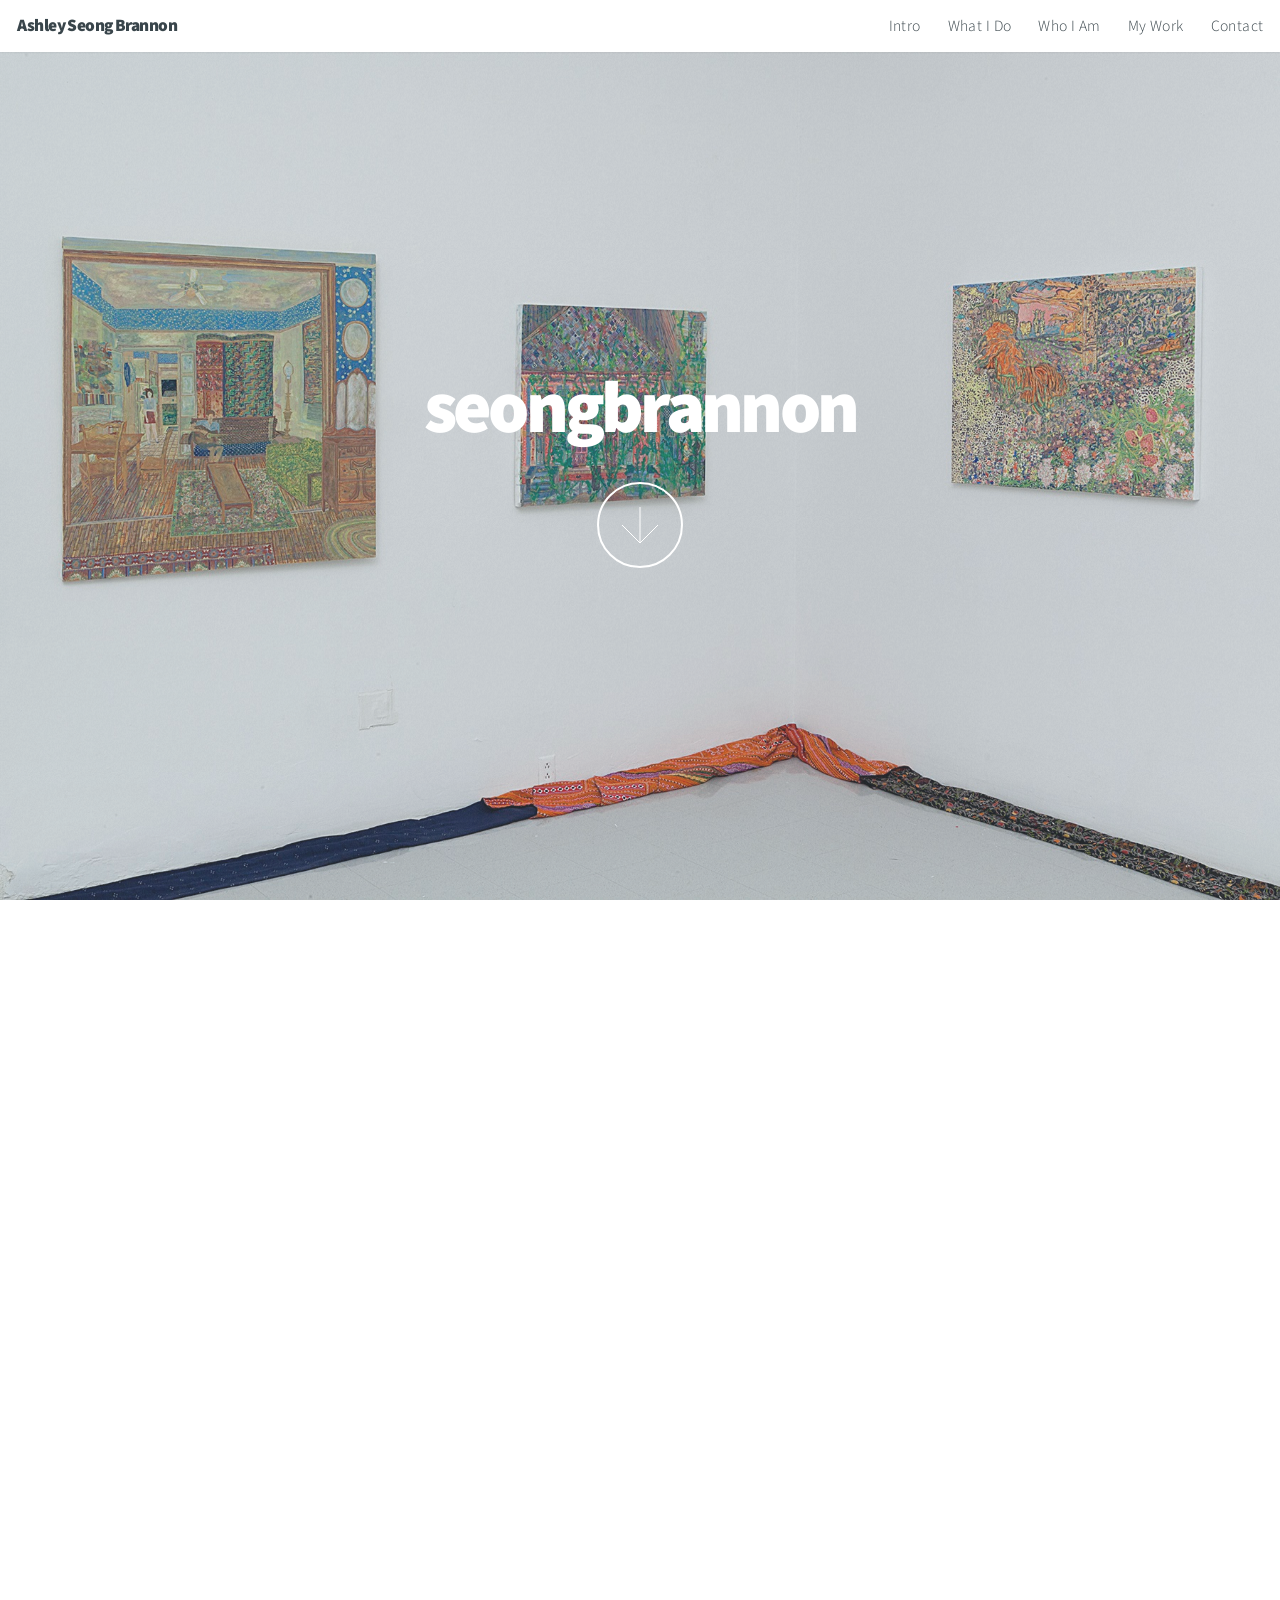
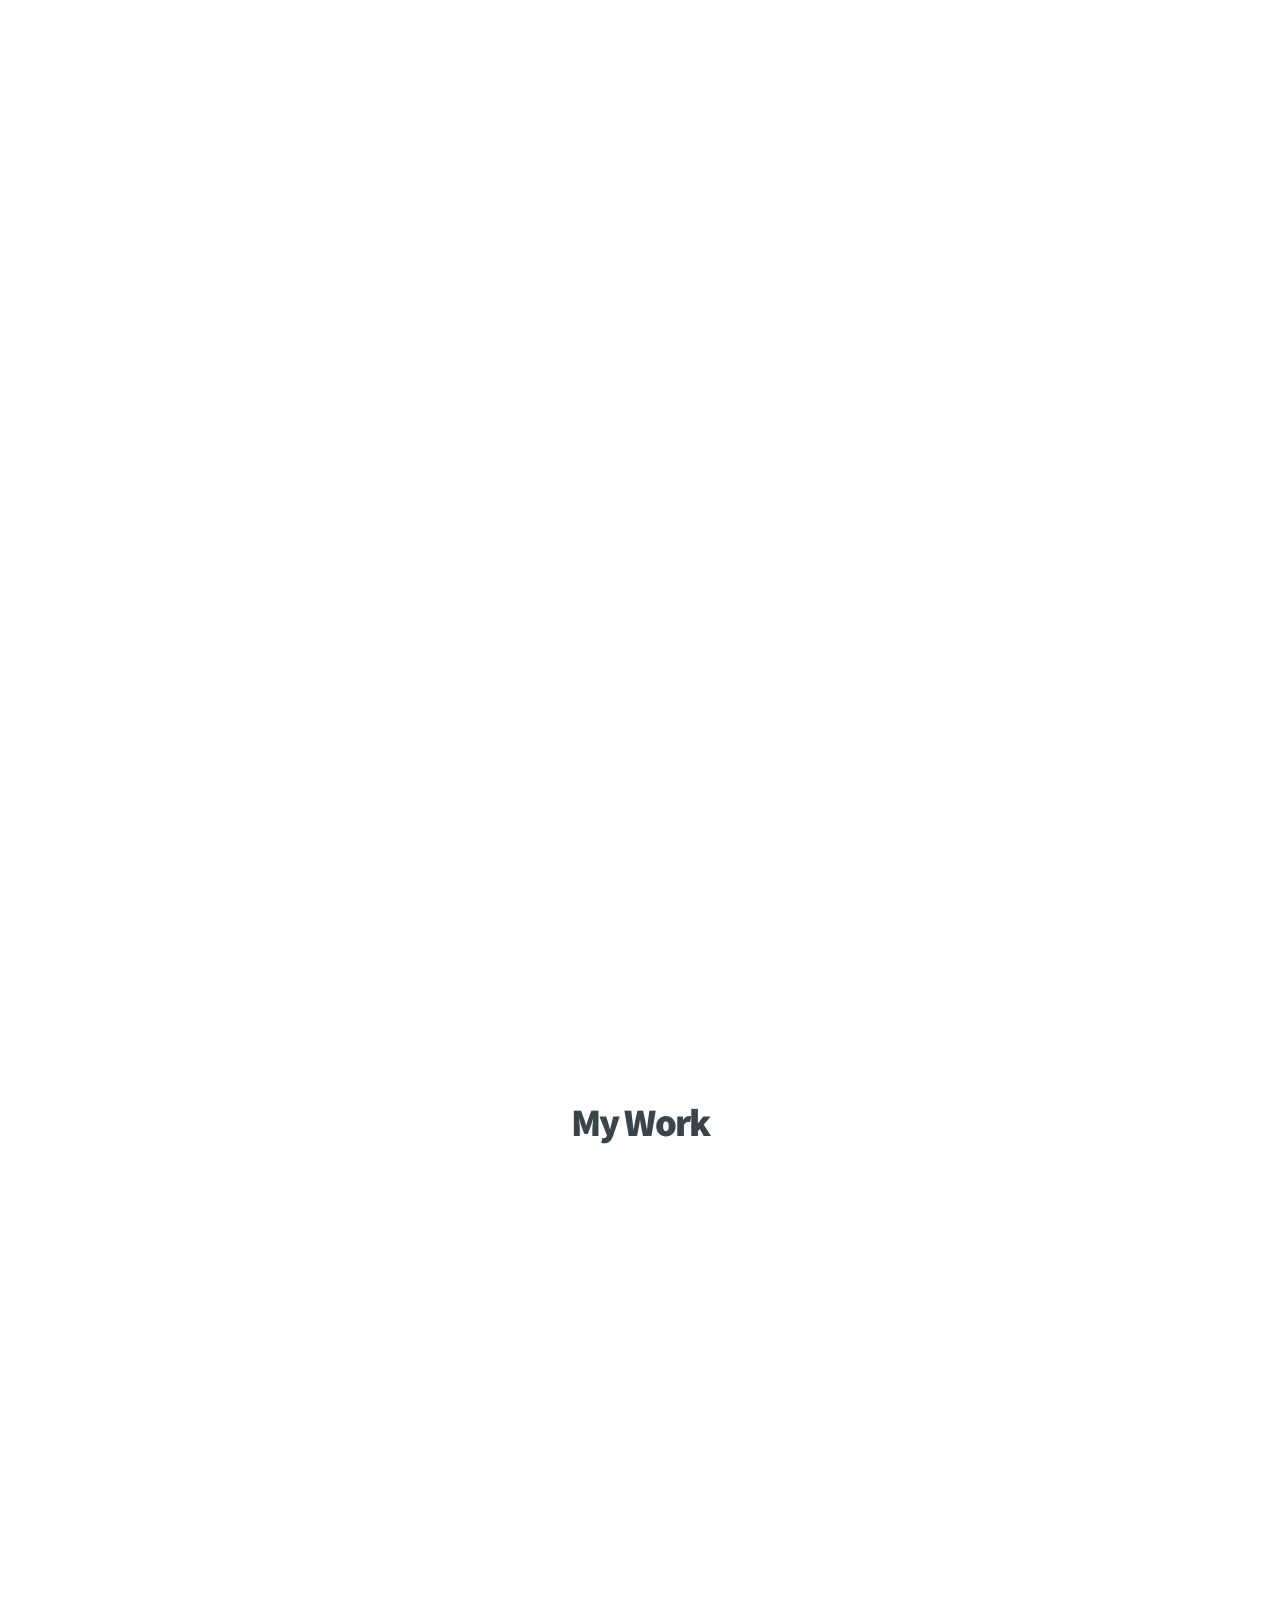
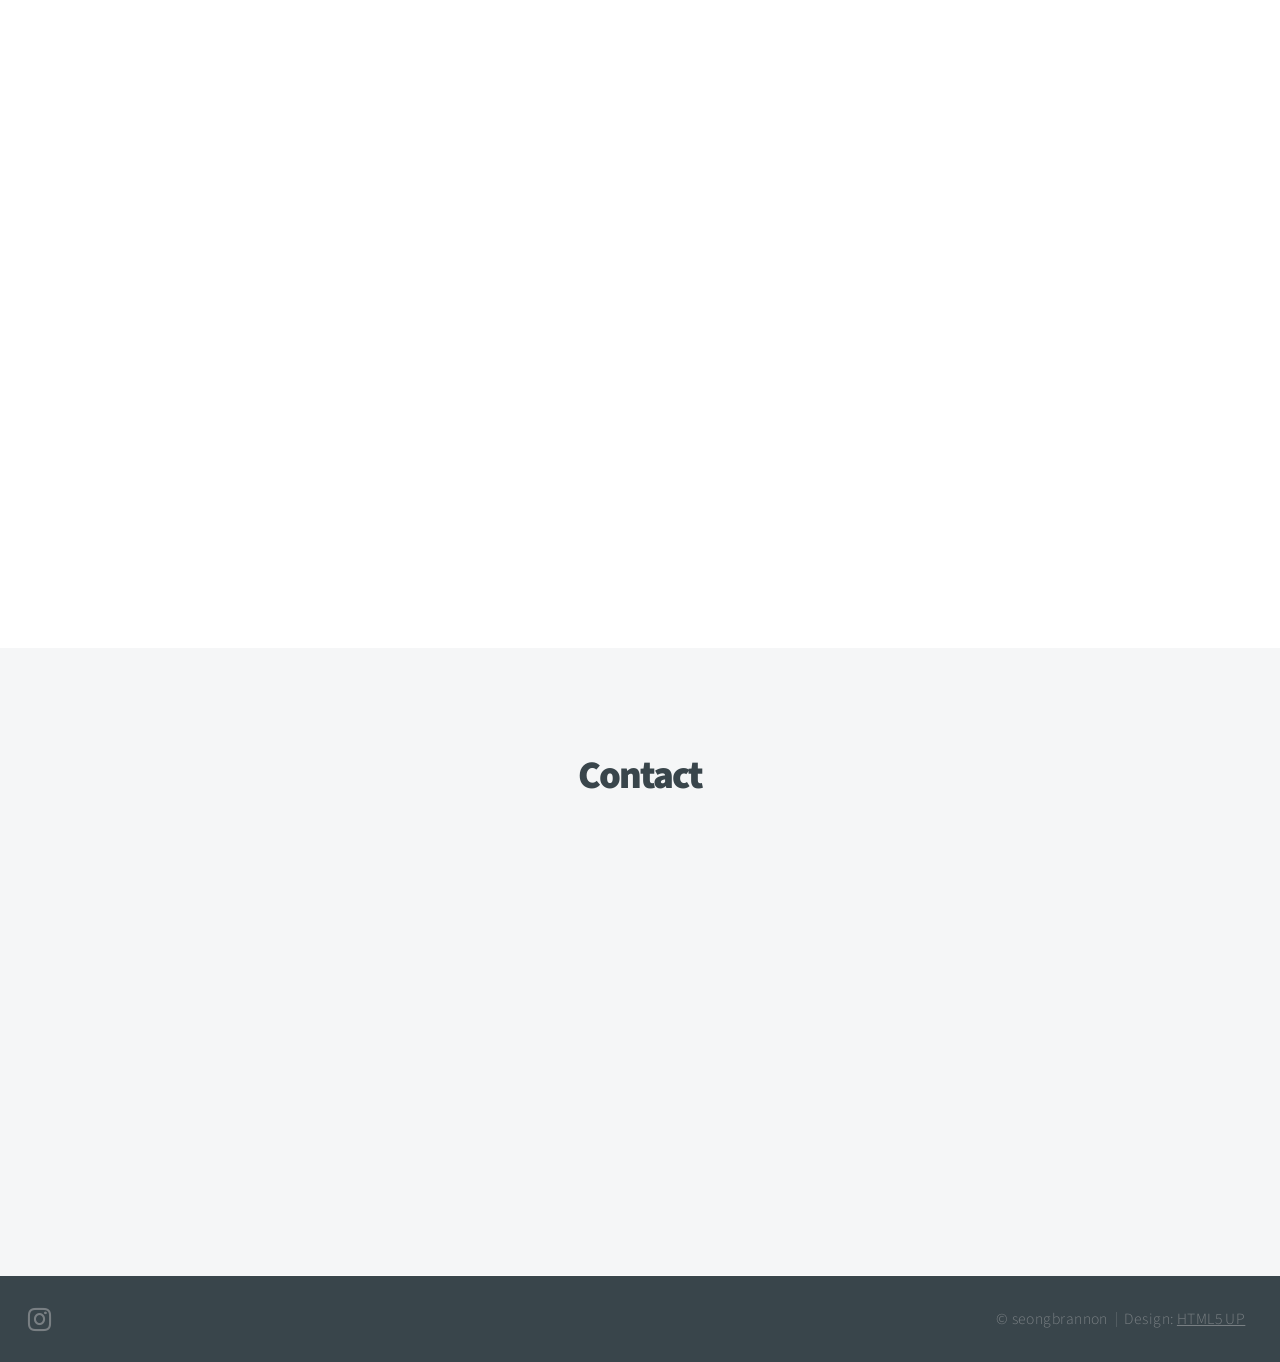
==== commit 69f44751: "updated form" ====
--- a/index.html
+++ b/index.html
@@ -101,7 +101,7 @@
 						<h2>Contact</h2>
 					</header>
 					<div class="box">
-						<form method="post" action="#">
+                            <form action="https://github.us17.list-manage.com/subscribe/post?u=501ffa1874f8df89330aa7041&amp;id=979cc1e334" method="post" id="mc-embedded-subscribe-form" name="mc-embedded-subscribe-form" class="validate" target="_blank" novalidate>
 							<div class="field half first"><input type="text" name="name" placeholder="Name" /></div>
 							<div class="field half"><input type="email" name="email" placeholder="Email" /></div>
 							<div class="field"><textarea name="message" placeholder="Message" rows="6"></textarea></div>
@@ -118,17 +118,12 @@
 
 				<!-- Icons -->
 					<ul class="actions">
-						<li><a href="#" class="icon fa-twitter"><span class="label">Twitter</span></a></li>
-						<li><a href="#" class="icon fa-facebook"><span class="label">Facebook</span></a></li>
 						<li><a href="#" class="icon fa-instagram"><span class="label">Instagram</span></a></li>
-						<li><a href="#" class="icon fa-linkedin"><span class="label">LinkedIn</span></a></li>
-						<li><a href="#" class="icon fa-dribbble"><span class="label">Dribbble</span></a></li>
-						<li><a href="#" class="icon fa-pinterest"><span class="label">Pinterest</span></a></li>
 					</ul>
 
 				<!-- Menu -->
 					<ul class="menu">
-						<li>&copy; Untitled</li><li>Design: <a href="https://html5up.net">HTML5 UP</a></li>
+						<li>&copy; seongbrannon</li><li>Design: <a href="https://html5up.net">HTML5 UP</a></li>
 					</ul>
 
 			</footer>
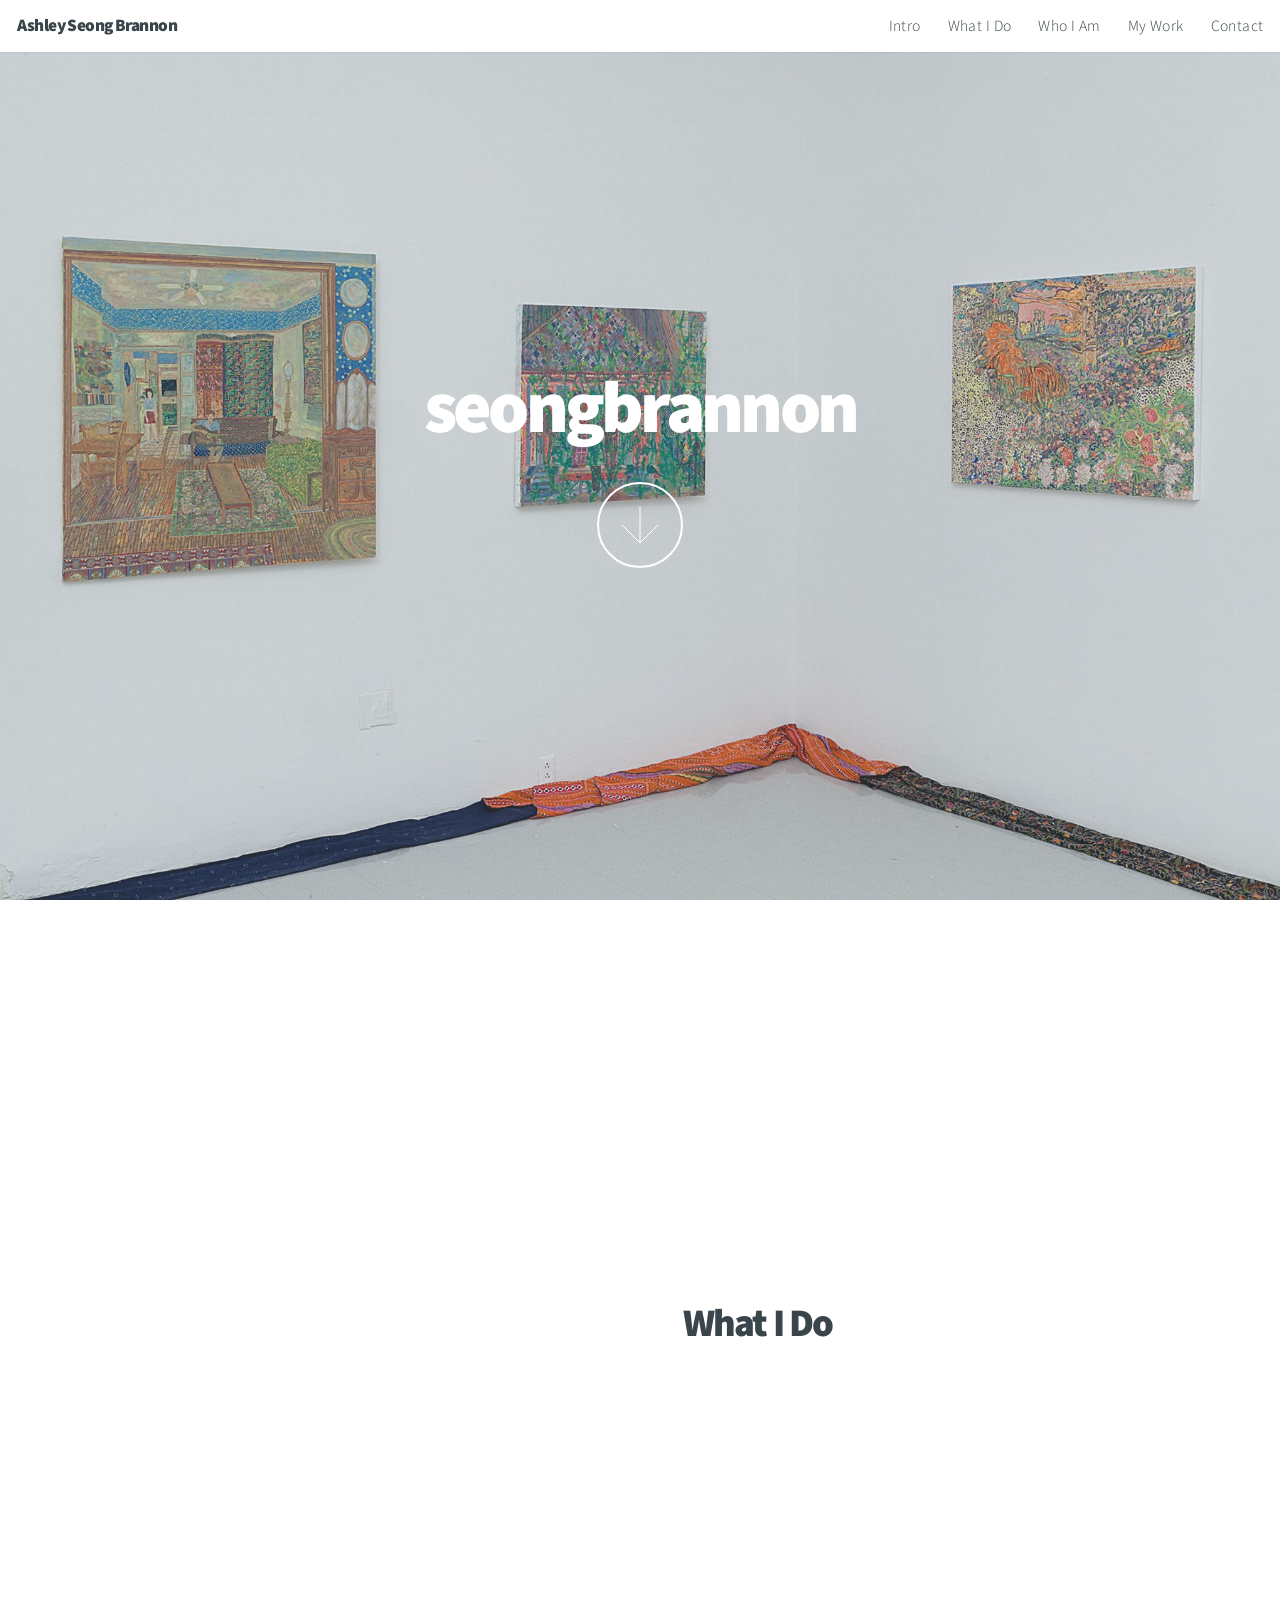
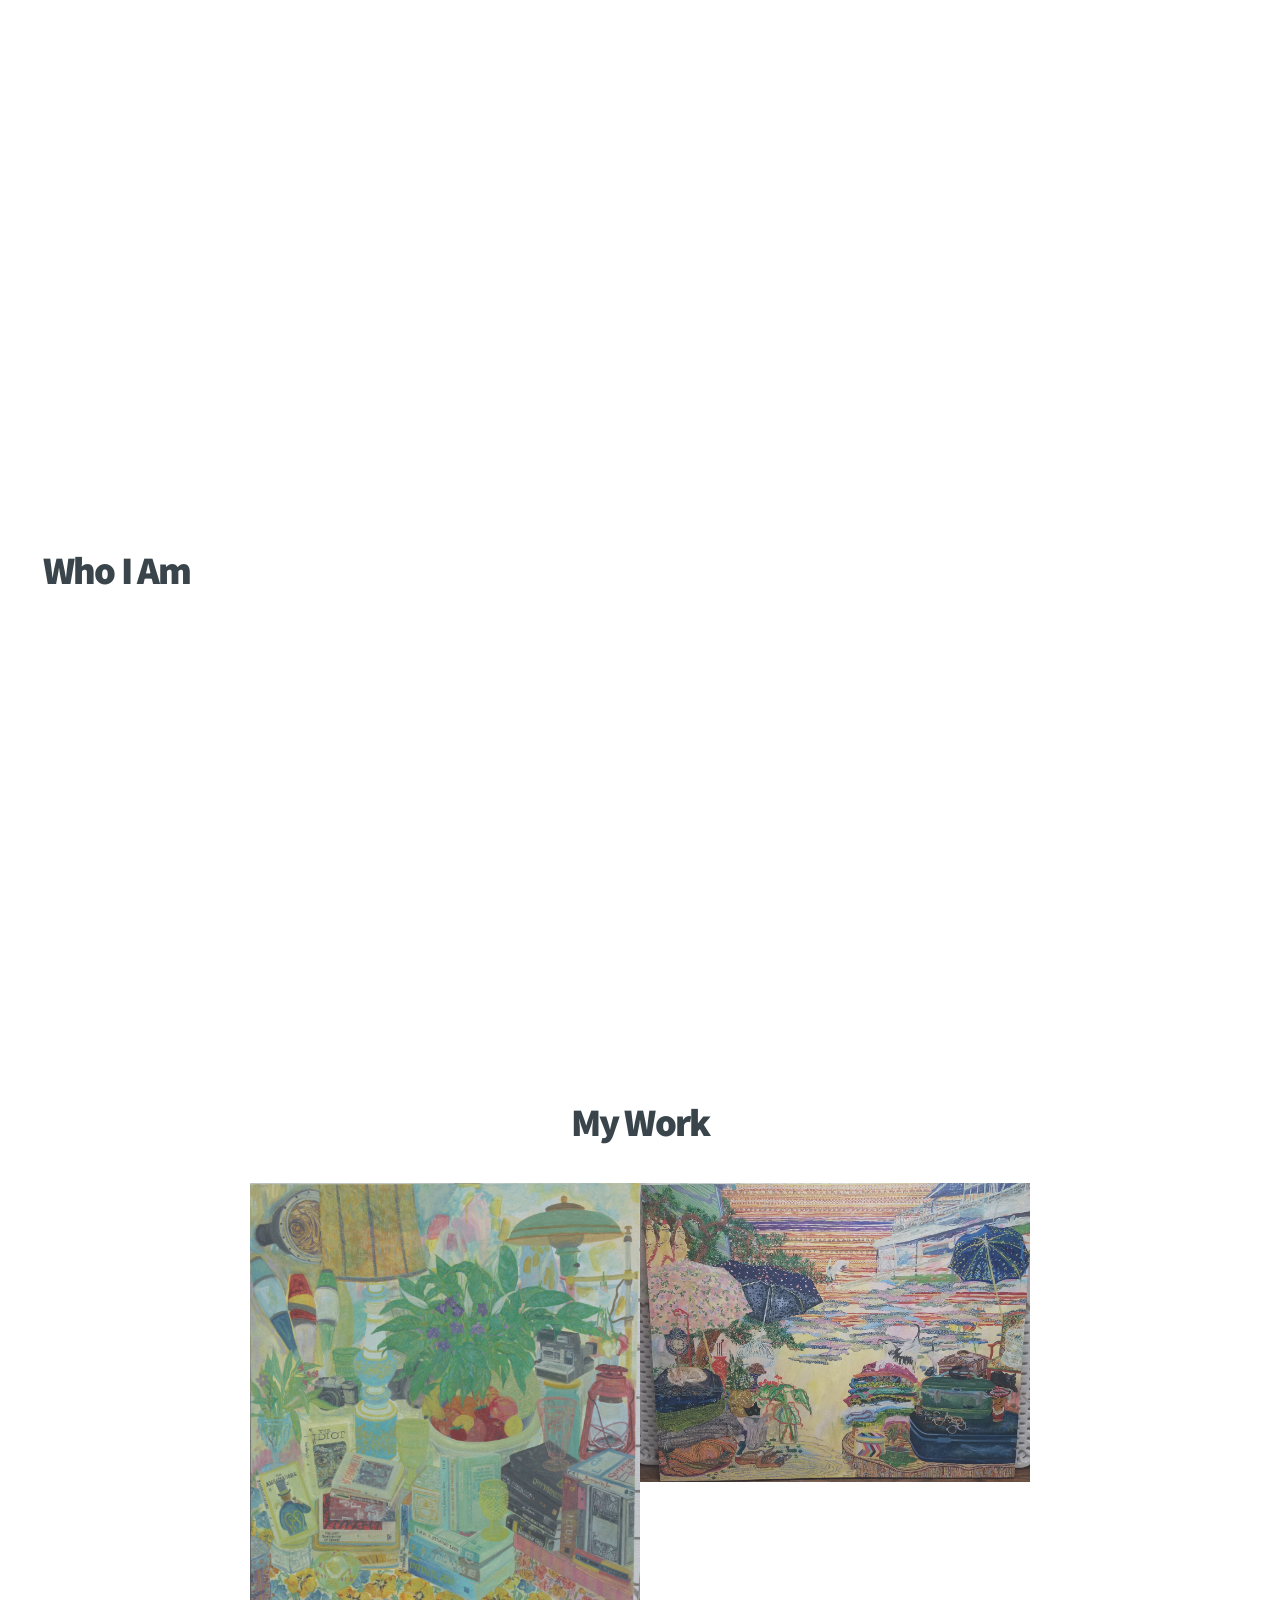
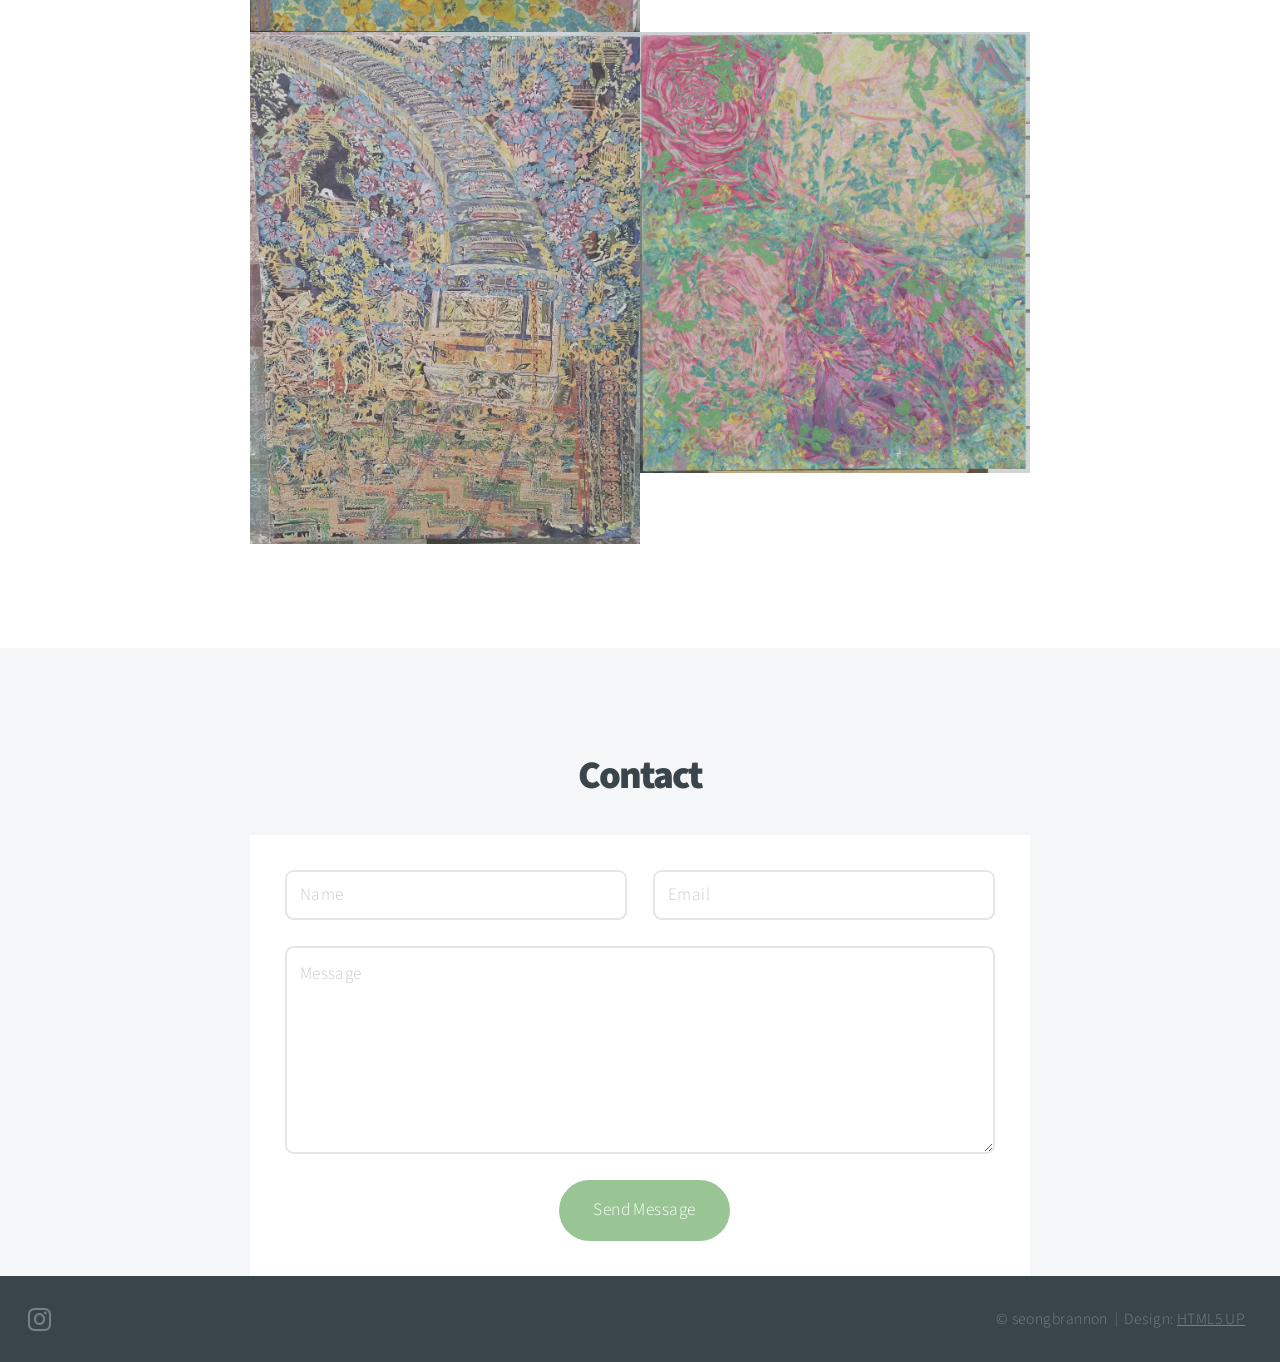
==== commit c863084c: "updated form" ====
--- a/index.html
+++ b/index.html
@@ -106,7 +106,10 @@
 							<div class="field half"><input type="email" name="email" placeholder="Email" /></div>
 							<div class="field"><textarea name="message" placeholder="Message" rows="6"></textarea></div>
 							<ul class="actions">
-								<li><input type="submit" value="Send Message" /></li>
+                            <div style="position: absolute; left: -5000px;" aria-hidden="true"><input type="text" name="b_501ffa1874f8df89330aa7041_979cc1e334" tabindex="-1" value=""></div>
+							<!--	<li><input type="submit" value="Send Message" /></li> -->
+                                
+    <li><div class="clear"><input type="submit" value="Send Message" name="subscribe" id="mc-embedded-subscribe" class="button"></div></li>
 							</ul>
 						</form>
 					</div>
@@ -137,6 +140,7 @@
 			<script src="assets/js/util.js"></script>
 			<!--[if lte IE 8]><script src="assets/js/ie/respond.min.js"></script><![endif]-->
 			<script src="assets/js/main.js"></script>
+            <script type='text/javascript' src='//s3.amazonaws.com/downloads.mailchimp.com/js/mc-validate.js'></script><script type='text/javascript'>(function($) {window.fnames = new Array(); window.ftypes = new Array();fnames[0]='EMAIL';ftypes[0]='email';fnames[1]='NAME';ftypes[1]='text';fnames[2]='MESSAGE';ftypes[2]='text';}(jQuery));var $mcj = jQuery.noConflict(true);</script>
 
 	</body>
 </html>
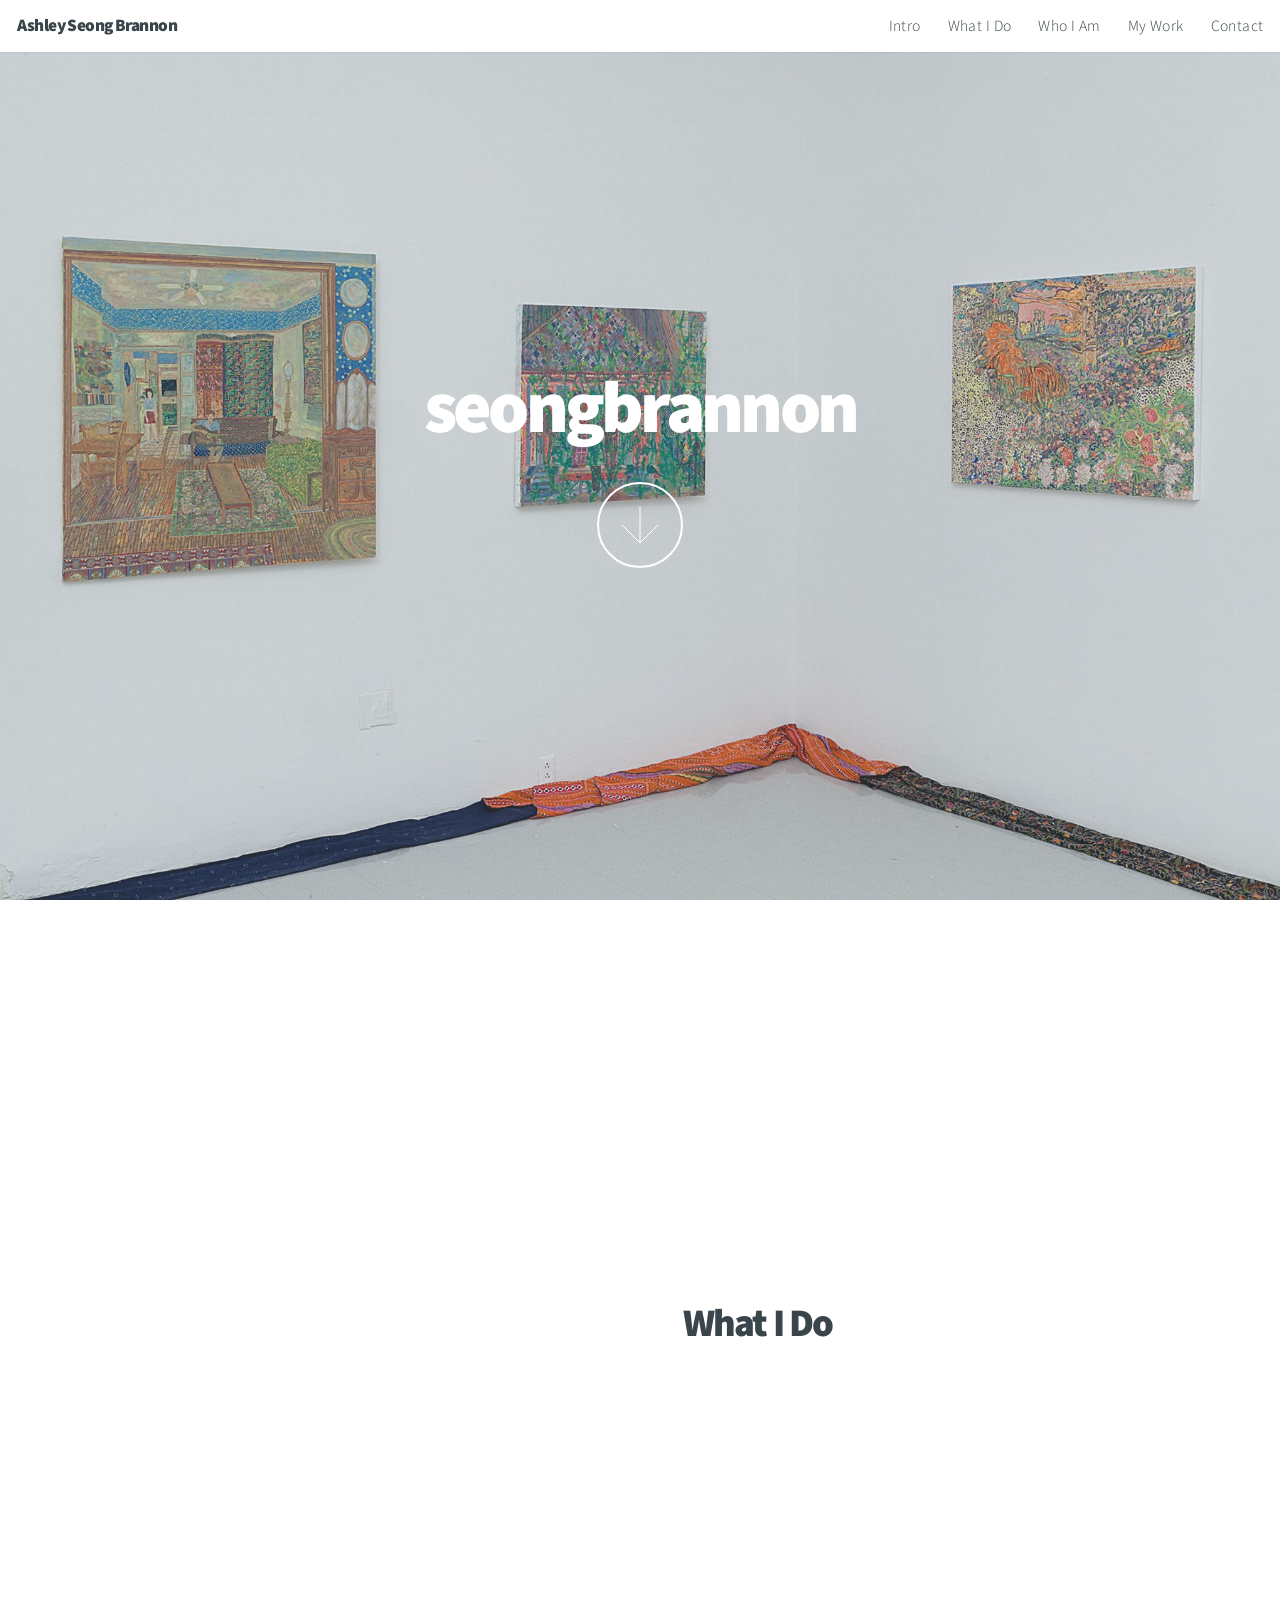
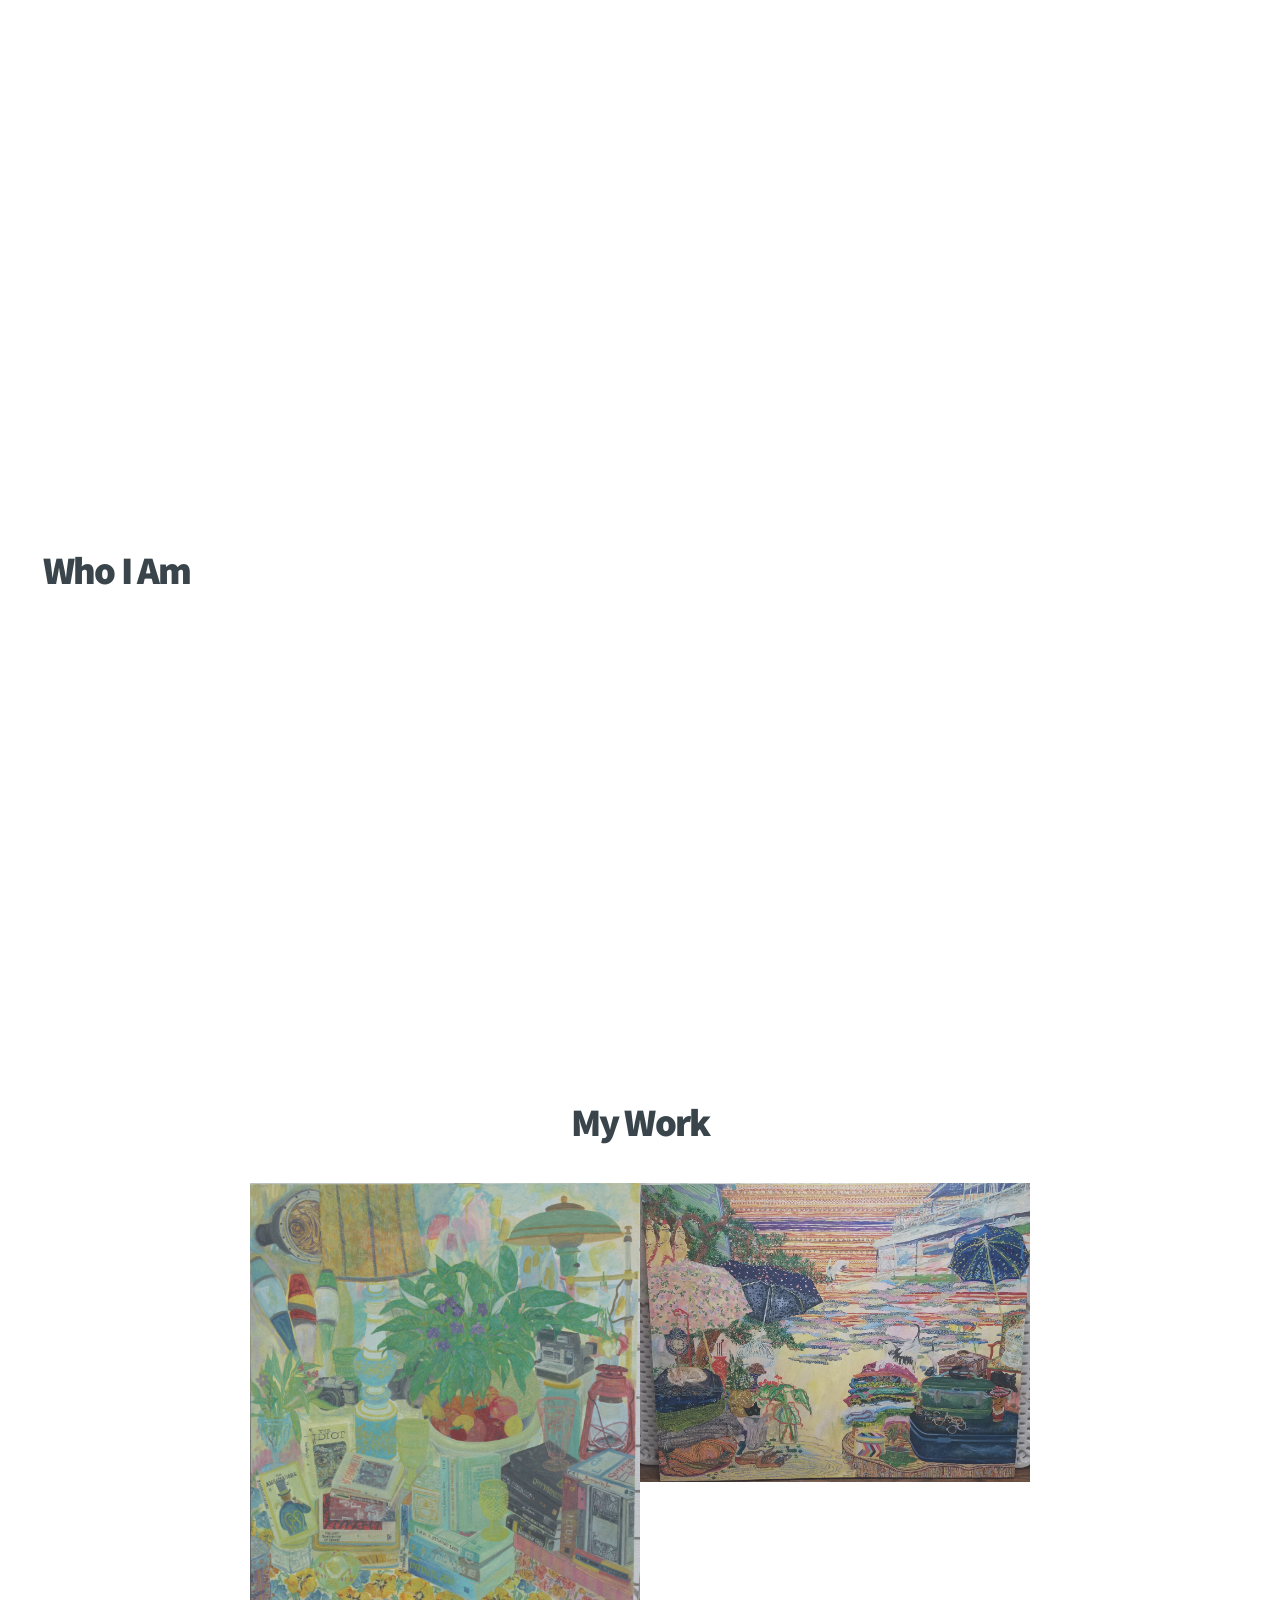
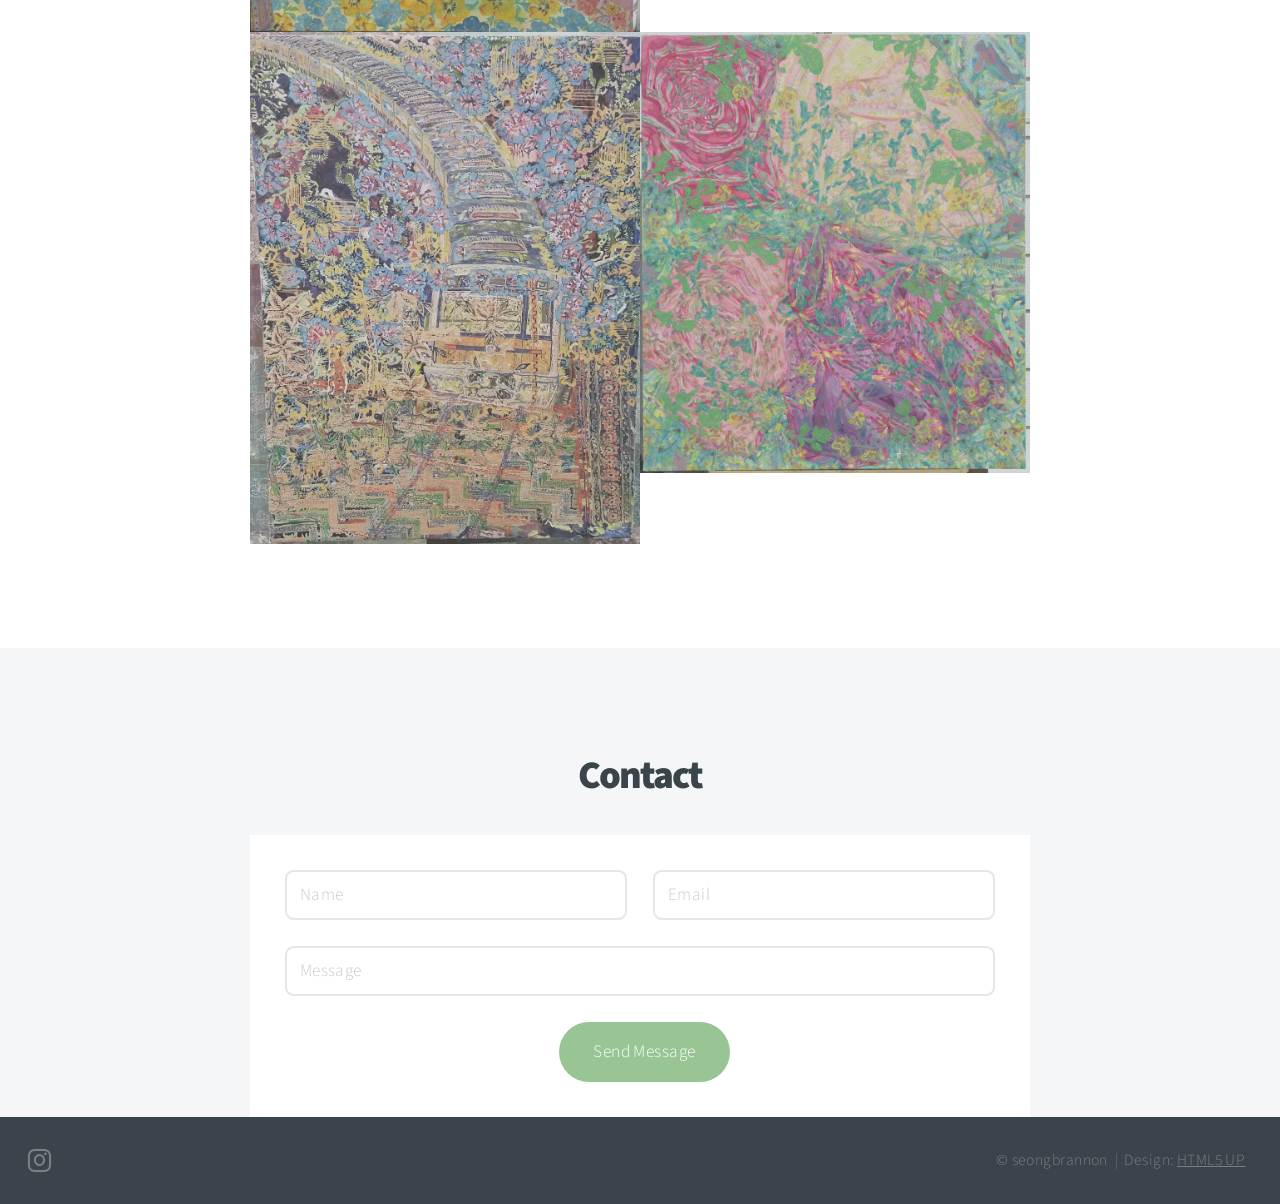
==== commit ec939ea6: "updated form" ====
--- a/index.html
+++ b/index.html
@@ -102,9 +102,10 @@
 					</header>
 					<div class="box">
                             <form action="https://github.us17.list-manage.com/subscribe/post?u=501ffa1874f8df89330aa7041&amp;id=979cc1e334" method="post" id="mc-embedded-subscribe-form" name="mc-embedded-subscribe-form" class="validate" target="_blank" novalidate>
-							<div class="field half first"><input type="text" name="name" placeholder="Name" /></div>
-							<div class="field half"><input type="email" name="email" placeholder="Email" /></div>
-							<div class="field"><textarea name="message" placeholder="Message" rows="6"></textarea></div>
+							<div class="field half first"><input type="text" name="NAME" id="mce-NAME" placeholder="Name" /></div>
+							<div class="field half"><input type="email" name="EMAIL" id="mce-EMAIL" placeholder="Email" /></div>
+							<div class="field"><input type="text" value="" name="MESSAGE" class="" id="mce-MESSAGE" placeholder="Message" rows=6 /> </div>
+<!--                            <textarea name="message" placeholder="Message" rows="6"></textarea></div>-->
 							<ul class="actions">
                             <div style="position: absolute; left: -5000px;" aria-hidden="true"><input type="text" name="b_501ffa1874f8df89330aa7041_979cc1e334" tabindex="-1" value=""></div>
 							<!--	<li><input type="submit" value="Send Message" /></li> -->
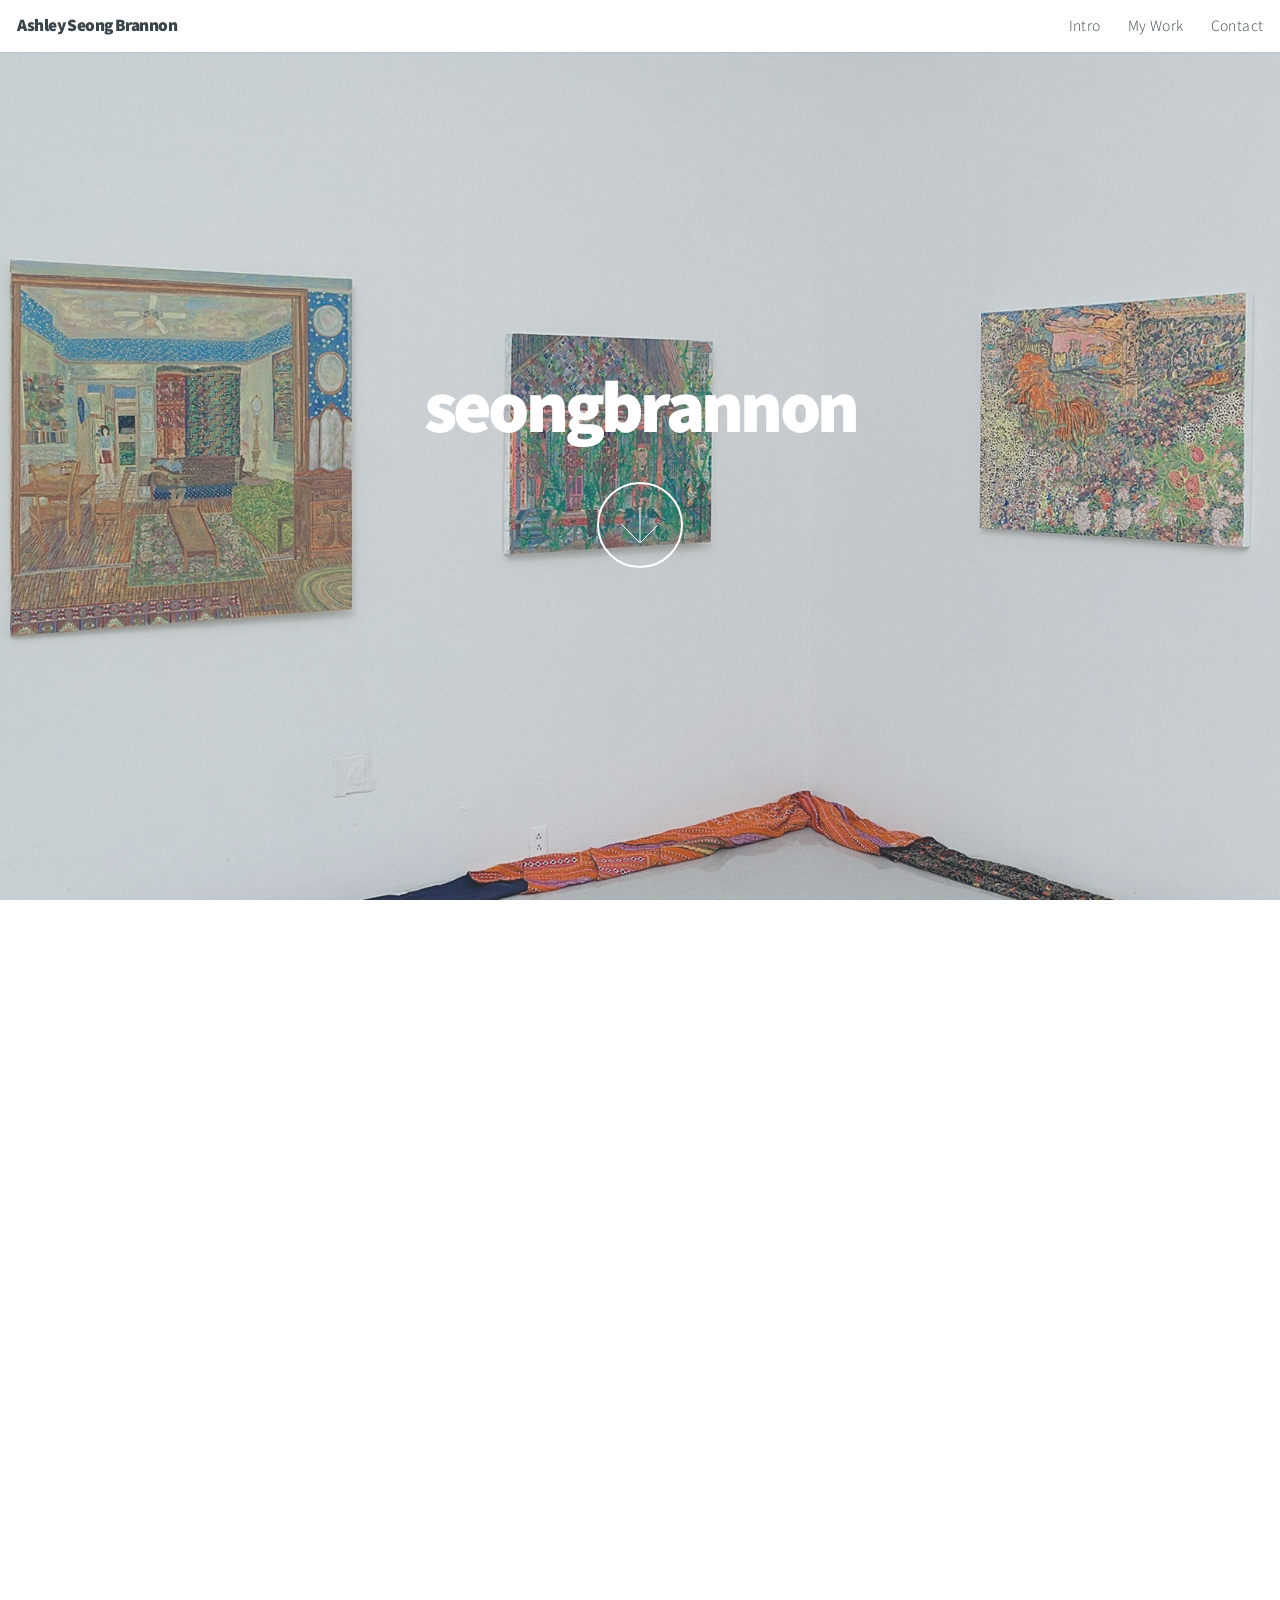
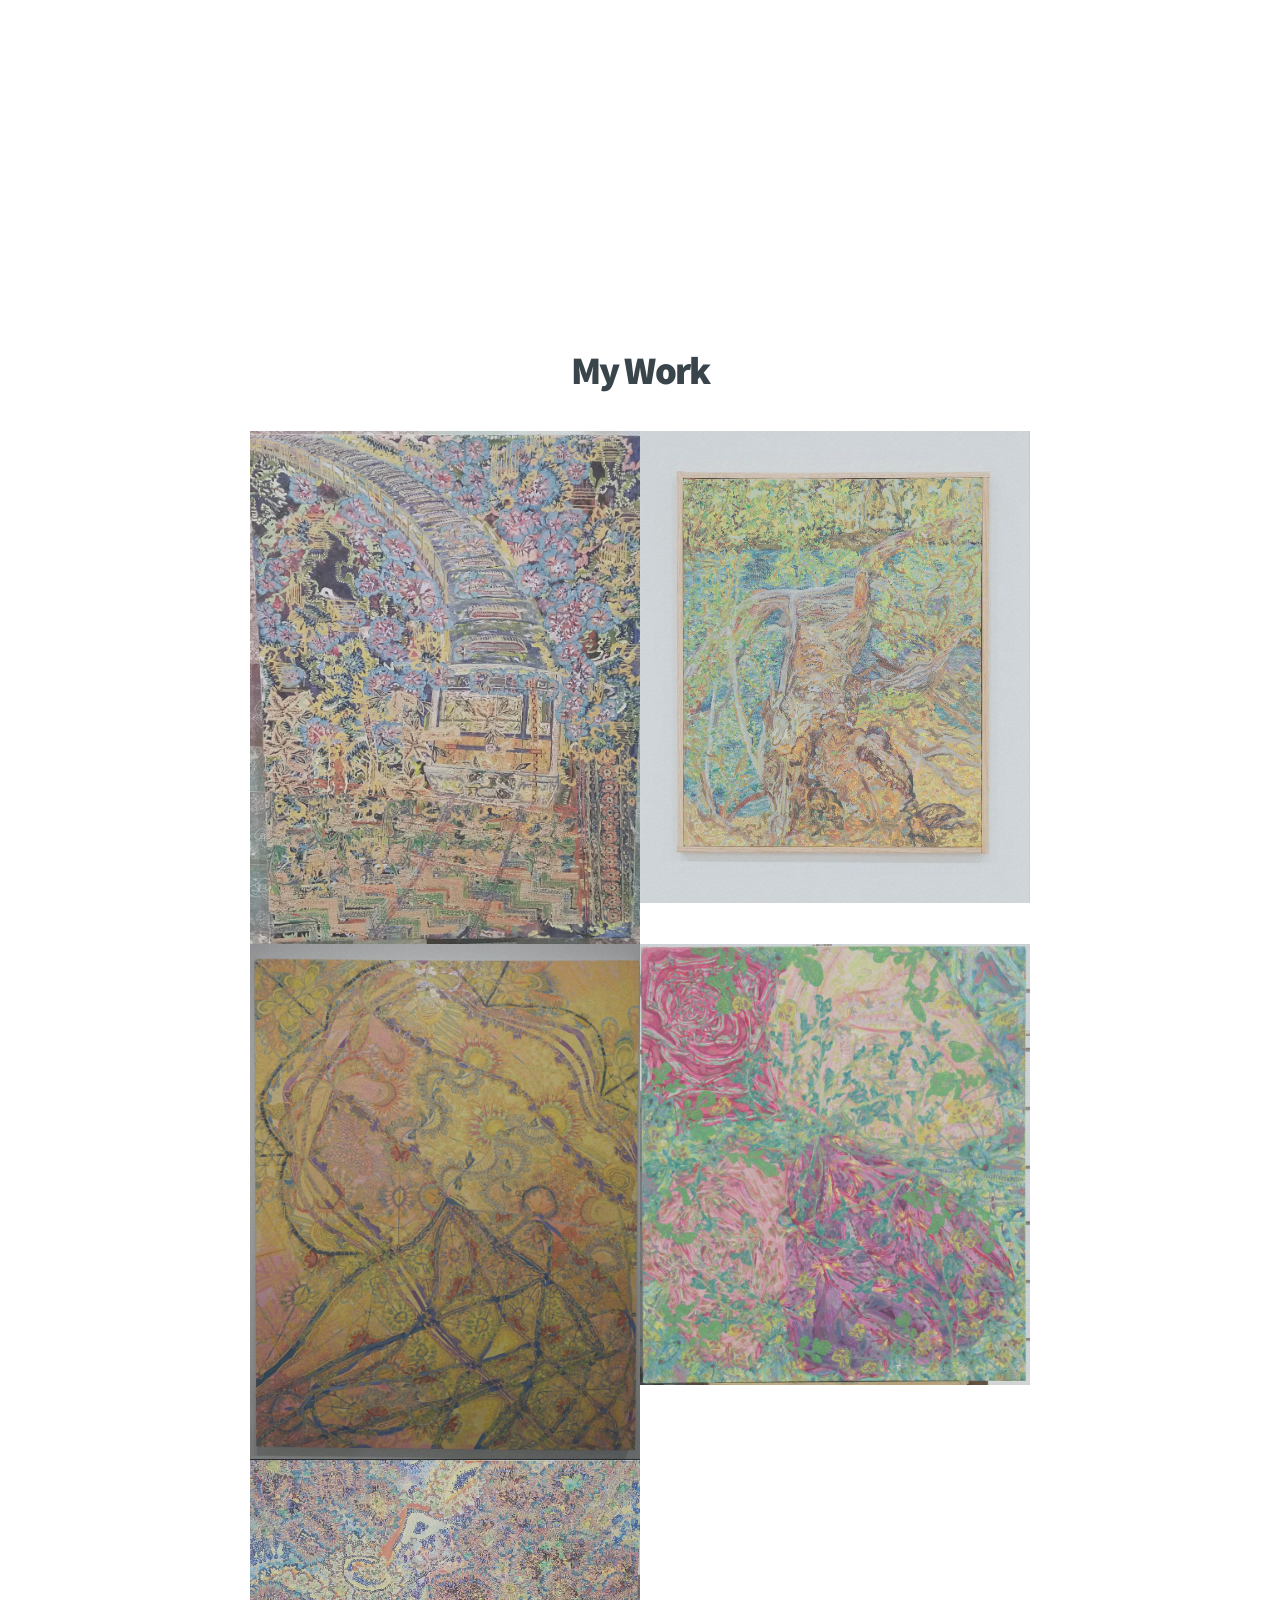
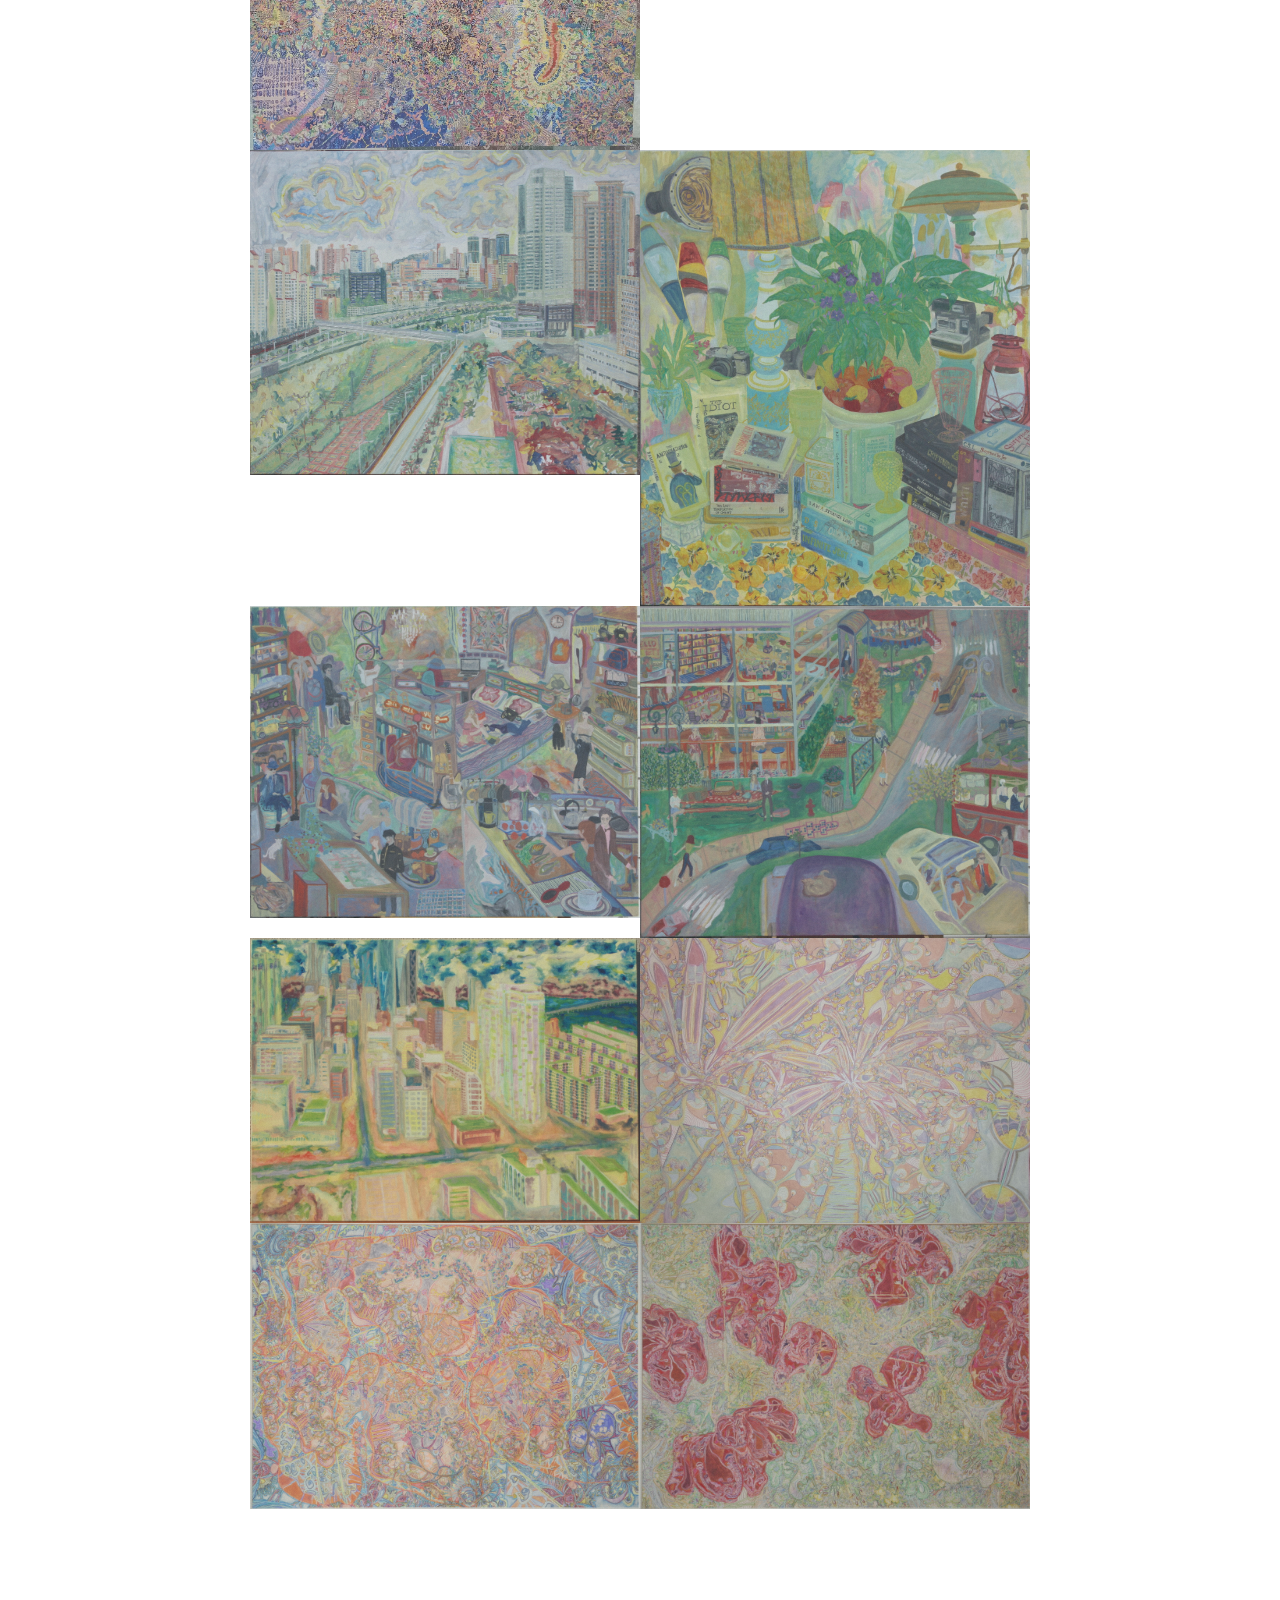
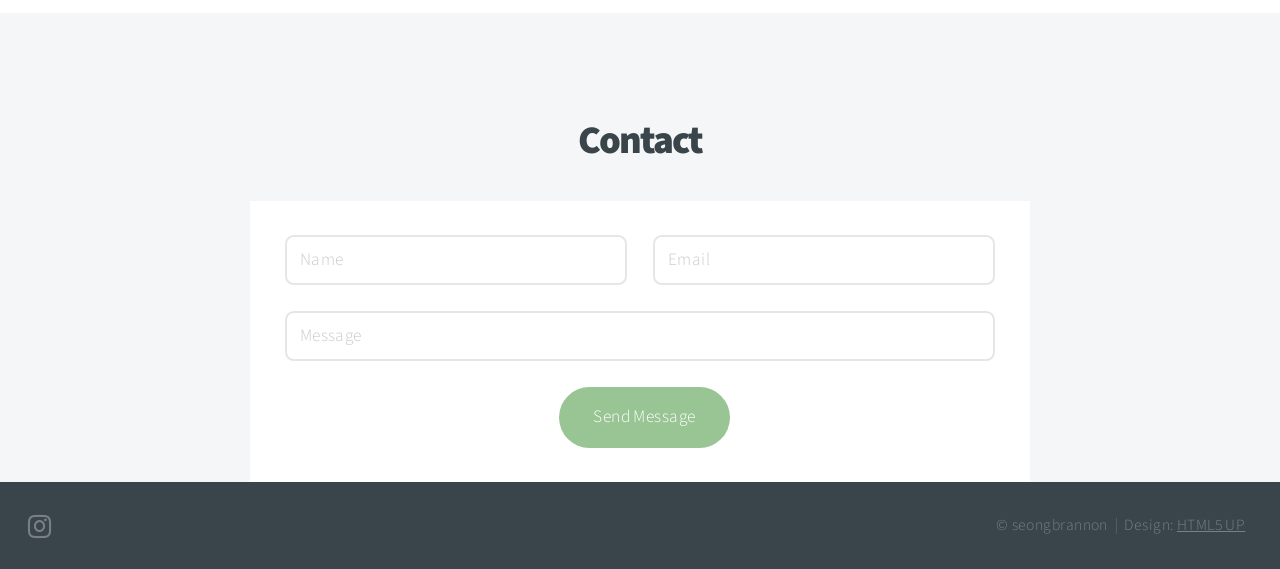
==== commit bb3e8ea3: "updated images" ====
--- a/index.html
+++ b/index.html
@@ -22,8 +22,6 @@
 				<nav>
 					<ul>
 						<li><a href="#intro">Intro</a></li>
-						<li><a href="#one">What I Do</a></li>
-						<li><a href="#two">Who I Am</a></li>
 						<li><a href="#work">My Work</a></li>
 						<li><a href="#contact">Contact</a></li>
 					</ul>
@@ -44,24 +42,21 @@
 
 		<!-- One -->
 			<section id="one" class="main style2 right dark fullscreen">
-				<div class="content box style2">
-					<header>
-						<h2>What I Do</h2>
-					</header>
-				</div>
 				<a href="#two" class="button style2 down anchored">Next</a>
 			</section>
 
 		<!-- Two -->
 			<section id="two" class="main style2 left dark fullscreen">
-				<div class="content box style2">
-					<header>
-						<h2>Who I Am</h2>
-					</header>
-				</div>
+		
 				<a href="#work" class="button style2 down anchored">Next</a>
 			</section>
 
+            <section id="three" class="main style2 left dark fullscreen">
+		
+				<a href="#work" class="button style2 down anchored">Next</a>
+			</section>
+
+            
 		<!-- Work -->
 			<section id="work" class="main style3 primary">
 				<div class="content">
@@ -89,6 +84,38 @@
 							<article class="from-right">
 								<a href="images/fulls/06.jpg" class="image fit"><img src="images/thumbs/06.jpg" title="Bent IX" alt="" /></a>
 							</article>
+                            <article class="from-left">
+								<a href="images/fulls/07.jpg" class="image fit"><img src="images/thumbs/07.jpg" title="The sparkling shell" alt="" /></a>
+							</article>
+							<article class="from-right">
+								<a href="images/fulls/08.jpg" class="image fit"><img src="images/thumbs/08.jpg" title="Bent IX" alt="" /></a>
+							</article>
+                            <article class="from-left">
+								<a href="images/fulls/09.jpg" class="image fit"><img src="images/thumbs/09.jpg" title="The sparkling shell" alt="" /></a>
+							</article>
+							<article class="from-right">
+								<a href="images/fulls/10.jpg" class="image fit"><img src="images/thumbs/10.jpg" title="Bent IX" alt="" /></a>
+							</article>
+							<article class="from-left">
+								<a href="images/fulls/11.jpg" class="image fit"><img src="images/thumbs/11.jpg" title="The sparkling shell" alt="" /></a>
+							</article>
+							<article class="from-right">
+								<a href="images/fulls/12.jpg" class="image fit"><img src="images/thumbs/12.jpg" title="Bent IX" alt="" /></a>
+							</article>
+							<article class="from-left">
+								<a href="images/fulls/13.jpg" class="image fit"><img src="images/thumbs/13.jpg" title="The sparkling shell" alt="" /></a>
+							</article>
+							<article class="from-right">
+								<a href="images/fulls/14.jpg" class="image fit"><img src="images/thumbs/14.jpg" title="Bent IX" alt="" /></a>
+							</article>
+							<article class="from-left">
+								<a href="images/fulls/15.jpg" class="image fit"><img src="images/thumbs/15.jpg" title="The sparkling shell" alt="" /></a>
+							</article>
+							<article class="from-right">
+								<a href="images/fulls/16.jpg" class="image fit"><img src="images/thumbs/16.jpg" title="Bent IX" alt="" /></a>
+							</article>
+
+
 						</div>
 
 				</div>
--- a/assets/css/main.css
+++ b/assets/css/main.css
@@ -2118,6 +2118,13 @@
 		background-position: top left, center center;
 	}
 
+	#three {
+		background: url("images/overlay.png"), url("../../images/three.jpg");
+		background-size: 256px 256px, cover;
+		background-attachment: fixed, fixed;
+		background-position: top left, center center;
+	}
+    
 /* Contact */
 
 	#contact {
